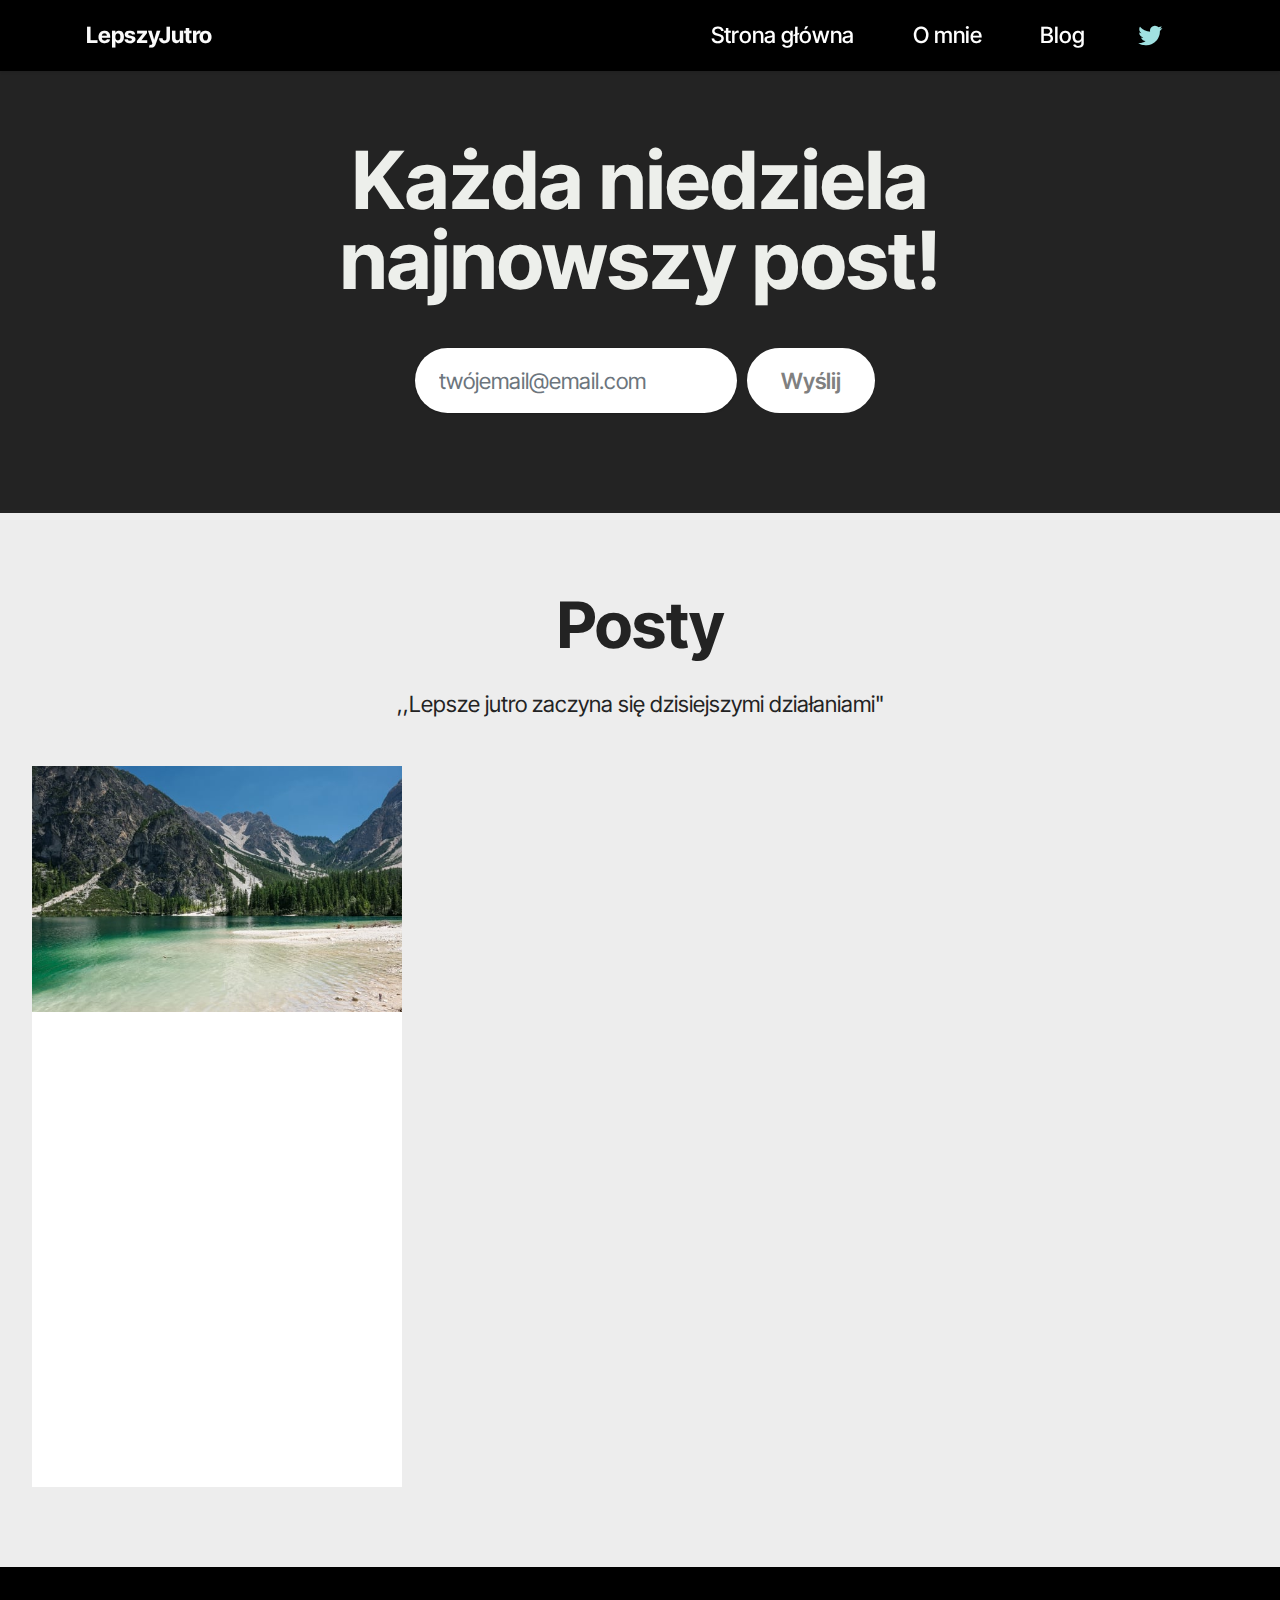
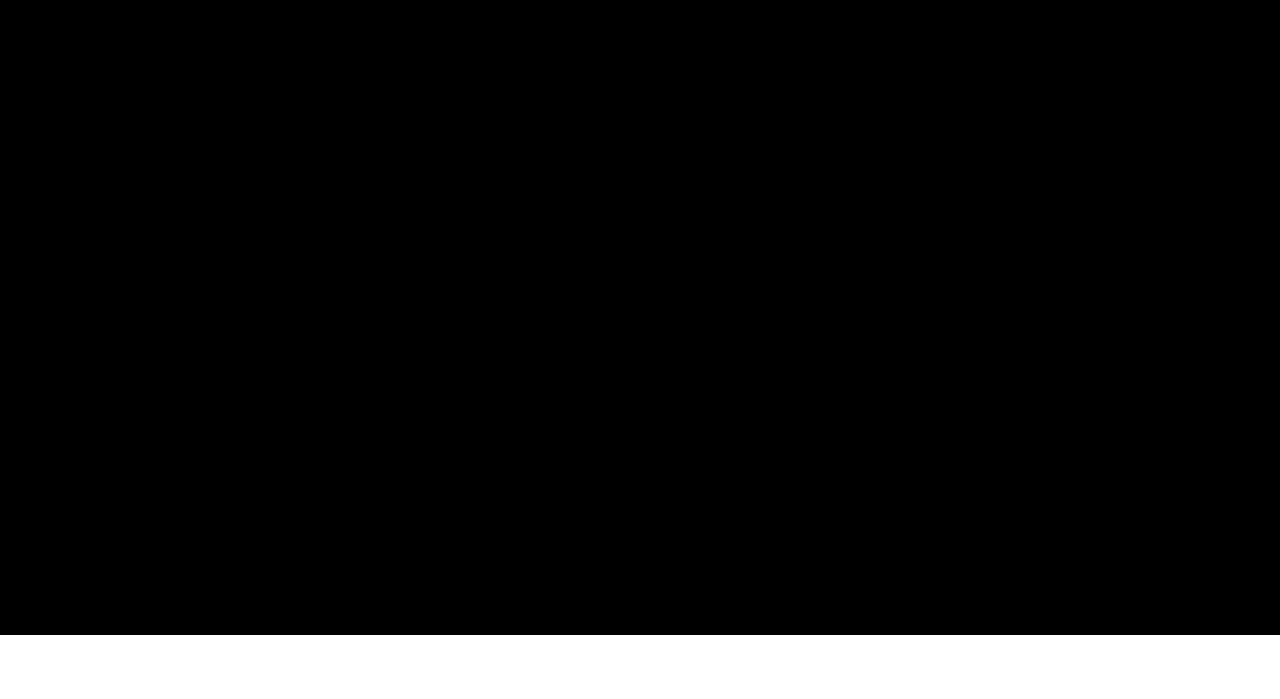
==== index.html @ 8c16502c "Add files via upload" ====
<!DOCTYPE html>
<html  >
<head>
  <!-- Site made with Mobirise Website Builder v5.9.6, https://mobirise.com -->
  <meta charset="UTF-8">
  <meta http-equiv="X-UA-Compatible" content="IE=edge">
  <meta name="generator" content="Mobirise v5.9.6, mobirise.com">
  <meta name="viewport" content="width=device-width, initial-scale=1, minimum-scale=1">
  <link rel="shortcut icon" href="assets/images/logo.png" type="image/x-icon">
  <meta name="description" content="">
  
  
  <title>lepszyjutro.com</title>
  <link rel="stylesheet" href="assets/web/assets/mobirise-icons2/mobirise2.css">
  <link rel="stylesheet" href="assets/bootstrap/css/bootstrap.min.css">
  <link rel="stylesheet" href="assets/bootstrap/css/bootstrap-grid.min.css">
  <link rel="stylesheet" href="assets/bootstrap/css/bootstrap-reboot.min.css">
  <link rel="stylesheet" href="assets/animatecss/animate.css">
  <link rel="stylesheet" href="assets/dropdown/css/style.css">
  <link rel="stylesheet" href="assets/socicon/css/styles.css">
  <link rel="stylesheet" href="assets/theme/css/style.css">
  <link rel="preload" href="https://fonts.googleapis.com/css?family=Inter+Tight:100,200,300,400,500,600,700,800,900,100i,200i,300i,400i,500i,600i,700i,800i,900i&display=swap" as="style" onload="this.onload=null;this.rel='stylesheet'">
  <noscript><link rel="stylesheet" href="https://fonts.googleapis.com/css?family=Inter+Tight:100,200,300,400,500,600,700,800,900,100i,200i,300i,400i,500i,600i,700i,800i,900i&display=swap"></noscript>
  <link rel="preload" as="style" href="assets/mobirise/css/mbr-additional.css"><link rel="stylesheet" href="assets/mobirise/css/mbr-additional.css" type="text/css">

  
  
  
</head>
<body>
  
  <section data-bs-version="5.1" class="menu menu3 cid-tROyVlUEqA" once="menu" id="menu3-1m">
    
    <nav class="navbar navbar-dropdown navbar-fixed-top navbar-expand-lg">
        <div class="container">
            <div class="navbar-brand">
                
                <span class="navbar-caption-wrap"><a class="navbar-caption text-white text-primary display-7">LepszyJutro</a></span>
            </div>
            <button class="navbar-toggler" type="button" data-toggle="collapse" data-bs-toggle="collapse" data-target="#navbarSupportedContent" data-bs-target="#navbarSupportedContent" aria-controls="navbarNavAltMarkup" aria-expanded="false" aria-label="Toggle navigation">
                <div class="hamburger">
                    <span></span>
                    <span></span>
                    <span></span>
                    <span></span>
                </div>
            </button>
            <div class="collapse navbar-collapse" id="navbarSupportedContent">
                <ul class="navbar-nav nav-dropdown nav-right" data-app-modern-menu="true"><li class="nav-item"><a class="nav-link link text-danger text-primary display-4" href="index.html#header02-1l">Strona główna</a></li><li class="nav-item"><a class="nav-link link text-danger text-primary display-4" href="index.html#header16-1u">O mnie</a></li><li class="nav-item"><a class="nav-link link text-danger text-primary display-4" href="index.html#features017-1n">Blog</a></li></ul>
                <div class="icons-menu">
                    <a class="iconfont-wrapper" href="https://twitter.com/lepszyjutro" target="_blank">
                        <span class="p-2 mbr-iconfont socicon-twitter socicon"></span>
                    </a>
                    
                    
                    
                </div>
                
            </div>
        </div>
    </nav>
</section>

<section data-bs-version="5.1" class="header2 cid-tROxpS0LmX" id="header02-1l">
  

  

  <div class="container">
    <div class="row content-wrapper justify-content-center">
      <div class="col-lg-8 mbr-form">
        <div class="">
          <h1 class="mbr-section-title mbr-fonts-style mb-5 display-1"><strong>Każda niedziela</strong><br><strong>najnowszy post!</strong></h1>
        </div>

        <div class="text-wrapper align-left" data-form-type="formoid">
          <form action="https://mobirise.eu/" method="POST" class="mbr-form form-with-styler" data-form-title="Form Name"><input type="hidden" name="email" data-form-email="true" value="YCvOFI+V7eqMP4ikzyATe56A5H0bnjK+h3xvcVtv1kb/xlIKZbwp4bBFX7TsMsRs+kSWwTglPzUlTulrFxYf6UtcwT5OivMhwz7N4WywQUrxQswo7ugqy5n0vY+n+PkR">
            <div class="row">
              <div hidden="hidden" data-form-alert="" class="alert alert-success col-12">Dziękuje za chęci do zmiany na lepsze :D</div>
              <div hidden="hidden" data-form-alert-danger="" class="alert alert-danger col-12">
                Oops...! some problem!
              </div>
            </div>
            <div class="dragArea row">
              <div data-for="email" class="col-lg-6 col-md-6 col-sm-12 form-group">
                <input type="email" name="email" placeholder="twójemail@email.com" data-form-field="email" class="form-control display-7" value="" id="email-header02-1l">
              </div>
              <div class="col-auto mbr-section-btn"><button type="submit" class="w-100 w-100 w-100 w-100 w-100 w-100 btn btn-danger display-7">Wyślij</button></div>
            </div>
          </form>
        </div>
      </div>
    </div>
  </div>
</section>

<section data-bs-version="5.1" class="features017 mbr-embla cid-tROBc0VRTQ" id="features017-1n">
	
	
	<div class="position-relative">
		<div class="container-fluid">
			<div class="row justify-content-center">
				<div class="col-12 content-head">
					<div class="mbr-section-head mb-5">
						<h4 class="mbr-section-title mbr-fonts-style align-center mb-0 display-2">
							<strong>Posty</strong></h4>
						<h5 class="mbr-section-subtitle mbr-fonts-style align-center mb-0 mt-4 display-7">,,Lepsze jutro zaczyna się dzisiejszymi działaniami"</h5>
					</div>
				</div>
			</div>
		</div>

		<div class="embla" data-skip-snaps="true" data-align="center" data-contain-scroll="trimSnaps" data-auto-play-interval="5" data-draggable="true">
			<div class="embla__viewport container-fluid">
				<div class="embla__container">
					
					
					
					<div class="embla__slide slider-image item active" style="margin-left: 1rem; margin-right: 1rem;">
						<div class="slide-content">
							<div class="item-img">
								<div class="item-wrapper">
									<img src="assets/images/mbr-600x400.jpg" alt="Mobirise Website Builder" title="" data-slide-to="0" data-bs-slide-to="0">
								</div>
							</div>
							<div class="item-content">
								<h5 class="item-title mbr-fonts-style display-5">
									<strong>Od czego zacząć?</strong></h5>
								
								<p class="mbr-text mbr-fonts-style mt-3 display-7">Najważniejszym żeby zacząć jest priorytet. A priorytetem jest mieć cel. Jeżeli nie masz w życiu celu to twoim celem jest to co robisz na co dzień i do czego zmierzasz...</p>
							</div>
							<div class="mbr-section-btn item-footer mt-2"><a href="page1.html" class="btn item-btn btn-primary display-7" target="_blank">Czytaj dalej</a></div>
						</div>
					</div>
					
					
					
				</div>
			</div>
			<button class="embla__button embla__button--prev">
				<span class="mobi-mbri mobi-mbri-arrow-prev mbr-iconfont" aria-hidden="true"></span>
				<span class="sr-only visually-hidden visually-hidden visually-hidden">Previous</span>
			</button>
			<button class="embla__button embla__button--next">
				<span class="mobi-mbri mobi-mbri-arrow-next mbr-iconfont" aria-hidden="true"></span>
				<span class="sr-only visually-hidden visually-hidden visually-hidden">Next</span>
			</button>
		</div>
	</div>
</section>

<section data-bs-version="5.1" class="header16 cid-tROLSfdsl4" id="header16-1u">
  

  
  

  <div class="text-center container">
    <div class="row justify-content-center mb-4">
      <div class="col-12 col-lg-6">
        <div class="image-wrap">
          <img src="assets/images/mbr-1695x1093.jpg" alt="Mobirise Website Builder">
        </div>
      </div>
    </div>
    <div class="row justify-content-center">
      <div class="col-md-12 content-head">
        
        <p><strong>Witaj, jestem Paweł. Miło cię tu widzieć :D Moim głównym zainteresowaniem jest samorozwój. Czytam książki, oglądam podcasty, piszę i sam uparcie wprowadzam pozyskaną wiedzę w praktykę. Chciałbym się tym z tobą podzielić. Co niedzielę publikuje nowy wpis z wiedzy, doświadczenia oraz swoich przemyśleń z całego tygodnia. Na X / twitterze publikuje codziennie.</strong></p><br><p></p>
        
      </div>
    </div>
  </div>
</section>

<section data-bs-version="5.1" class="footer4 cid-tRTBoliWP9" once="footers" id="footer04-23">

    

    

    <div class="container">
        <div class="media-container-row align-center mbr-white">
            <div class="col-12">
                <p class="mbr-text mb-0 mbr-fonts-style display-7">
                    © Copyright 2023 - All Rights Reserved
                </p>
            </div>
        </div>
    </div>
</section><section class="display-7" style="padding: 0;align-items: center;justify-content: center;flex-wrap: wrap;    align-content: center;display: flex;position: relative;height: 4rem;"><a href="https://mobiri.se/3092820" style="flex: 1 1;height: 4rem;position: absolute;width: 100%;z-index: 1;"><img alt="" style="height: 4rem;" src="[data-uri]"></a><p style="margin: 0;text-align: center;" class="display-7">&#8204;</p><a style="z-index:1" href="https://mobirise.com/html-editor.html">HTML Editor</a></section><script src="assets/bootstrap/js/bootstrap.bundle.min.js"></script>  <script src="assets/smoothscroll/smooth-scroll.js"></script>  <script src="assets/ytplayer/index.js"></script>  <script src="assets/dropdown/js/navbar-dropdown.js"></script>  <script src="assets/embla/embla.min.js"></script>  <script src="assets/embla/script.js"></script>  <script src="assets/theme/js/script.js"></script>  <script src="assets/formoid/formoid.min.js"></script>  
  
  
 <div id="scrollToTop" class="scrollToTop mbr-arrow-up"><a style="text-align: center;"><i class="mbr-arrow-up-icon mbr-arrow-up-icon-cm cm-icon cm-icon-smallarrow-up"></i></a></div>
    <input name="animation" type="hidden">
  </body>
</html>
---- assets/web/assets/mobirise-icons2/mobirise2.css ----
@font-face {
  font-family: 'Moririse2';
  font-display: swap;
  src:  url('mobirise2.eot?f2bix4');
  src:  url('mobirise2.eot?f2bix4#iefix') format('embedded-opentype'),
    url('mobirise2.ttf?f2bix4') format('truetype'),
    url('mobirise2.woff?f2bix4') format('woff'),
    url('mobirise2.svg?f2bix4#mobirise2') format('svg');
  font-weight: normal;
  font-style: normal;
}

[class^="mobi-"], [class*=" mobi-"] {
  /* use !important to prevent issues with browser extensions that change fonts */
  font-family: 'Moririse2' !important;
  speak: none;
  font-style: normal;
  font-weight: normal;
  font-variant: normal;
  text-transform: none;
  line-height: 1;

  /* Better Font Rendering =========== */
  -webkit-font-smoothing: antialiased;
  -moz-osx-font-smoothing: grayscale;
}

.mobi-mbri-add-submenu:before {
  content: "\e900";
}
.mobi-mbri-alert:before {
  content: "\e901";
}
.mobi-mbri-align-center:before {
  content: "\e902";
}
.mobi-mbri-align-justify:before {
  content: "\e903";
}
.mobi-mbri-align-left:before {
  content: "\e904";
}
.mobi-mbri-align-right:before {
  content: "\e905";
}
.mobi-mbri-android:before {
  content: "\e906";
}
.mobi-mbri-apple:before {
  content: "\e907";
}
.mobi-mbri-arrow-down:before {
  content: "\e908";
}
.mobi-mbri-arrow-next:before {
  content: "\e909";
}
.mobi-mbri-arrow-prev:before {
  content: "\e90a";
}
.mobi-mbri-arrow-up:before {
  content: "\e90b";
}
.mobi-mbri-bold:before {
  content: "\e90c";
}
.mobi-mbri-bookmark:before {
  content: "\e90d";
}
.mobi-mbri-bootstrap:before {
  content: "\e90e";
}
.mobi-mbri-briefcase:before {
  content: "\e90f";
}
.mobi-mbri-browse:before {
  content: "\e910";
}
.mobi-mbri-bulleted-list:before {
  content: "\e911";
}
.mobi-mbri-calendar:before {
  content: "\e912";
}
.mobi-mbri-camera:before {
  content: "\e913";
}
.mobi-mbri-cart-add:before {
  content: "\e914";
}
.mobi-mbri-cart-full:before {
  content: "\e915";
}
.mobi-mbri-cash:before {
  content: "\e916";
}
.mobi-mbri-change-style:before {
  content: "\e917";
}
.mobi-mbri-chat:before {
  content: "\e918";
}
.mobi-mbri-clock:before {
  content: "\e919";
}
.mobi-mbri-close:before {
  content: "\e91a";
}
.mobi-mbri-cloud:before {
  content: "\e91b";
}
.mobi-mbri-code:before {
  content: "\e91c";
}
.mobi-mbri-contact-form:before {
  content: "\e91d";
}
.mobi-mbri-credit-card:before {
  content: "\e91e";
}
.mobi-mbri-cursor-click:before {
  content: "\e91f";
}
.mobi-mbri-cust-feedback:before {
  content: "\e920";
}
.mobi-mbri-database:before {
  content: "\e921";
}
.mobi-mbri-delivery:before {
  content: "\e922";
}
.mobi-mbri-desktop:before {
  content: "\e923";
}
.mobi-mbri-devices:before {
  content: "\e924";
}
.mobi-mbri-down:before {
  content: "\e925";
}
.mobi-mbri-download-2:before {
  content: "\e926";
}
.mobi-mbri-download:before {
  content: "\e927";
}
.mobi-mbri-drag-n-drop-2:before {
  content: "\e928";
}
.mobi-mbri-drag-n-drop:before {
  content: "\e929";
}
.mobi-mbri-edit-2:before {
  content: "\e92a";
}
.mobi-mbri-edit:before {
  content: "\e92b";
}
.mobi-mbri-error:before {
  content: "\e92c";
}
.mobi-mbri-extension:before {
  content: "\e92d";
}
.mobi-mbri-features:before {
  content: "\e92e";
}
.mobi-mbri-file:before {
  content: "\e92f";
}
.mobi-mbri-flag:before {
  content: "\e930";
}
.mobi-mbri-folder:before {
  content: "\e931";
}
.mobi-mbri-gift:before {
  content: "\e932";
}
.mobi-mbri-github:before {
  content: "\e933";
}
.mobi-mbri-globe-2:before {
  content: "\e934";
}
.mobi-mbri-globe:before {
  content: "\e935";
}
.mobi-mbri-growing-chart:before {
  content: "\e936";
}
.mobi-mbri-hearth:before {
  content: "\e937";
}
.mobi-mbri-help:before {
  content: "\e938";
}
.mobi-mbri-home:before {
  content: "\e939";
}
.mobi-mbri-hot-cup:before {
  content: "\e93a";
}
.mobi-mbri-idea:before {
  content: "\e93b";
}
.mobi-mbri-image-gallery:before {
  content: "\e93c";
}
.mobi-mbri-image-slider:before {
  content: "\e93d";
}
.mobi-mbri-info:before {
  content: "\e93e";
}
.mobi-mbri-italic:before {
  content: "\e93f";
}
.mobi-mbri-key:before {
  content: "\e940";
}
.mobi-mbri-laptop:before {
  content: "\e941";
}
.mobi-mbri-layers:before {
  content: "\e942";
}
.mobi-mbri-left-right:before {
  content: "\e943";
}
.mobi-mbri-left:before {
  content: "\e944";
}
.mobi-mbri-letter:before {
  content: "\e945";
}
.mobi-mbri-like:before {
  content: "\e946";
}
.mobi-mbri-link:before {
  content: "\e947";
}
.mobi-mbri-lock:before {
  content: "\e948";
}
.mobi-mbri-login:before {
  content: "\e949";
}
.mobi-mbri-logout:before {
  content: "\e94a";
}
.mobi-mbri-magic-stick:before {
  content: "\e94b";
}
.mobi-mbri-map-pin:before {
  content: "\e94c";
}
.mobi-mbri-menu:before {
  content: "\e94d";
}
.mobi-mbri-mobile-2:before {
  content: "\e94e";
}
.mobi-mbri-mobile-horizontal:before {
  content: "\e94f";
}
.mobi-mbri-mobile:before {
  content: "\e950";
}
.mobi-mbri-mobirise:before {
  content: "\e951";
}
.mobi-mbri-more-horizontal:before {
  content: "\e952";
}
.mobi-mbri-more-vertical:before {
  content: "\e953";
}
.mobi-mbri-music:before {
  content: "\e954";
}
.mobi-mbri-new-file:before {
  content: "\e955";
}
.mobi-mbri-numbered-list:before {
  content: "\e956";
}
.mobi-mbri-opened-folder:before {
  content: "\e957";
}
.mobi-mbri-pages:before {
  content: "\e958";
}
.mobi-mbri-paper-plane:before {
  content: "\e959";
}
.mobi-mbri-paperclip:before {
  content: "\e95a";
}
.mobi-mbri-phone:before {
  content: "\e95b";
}
.mobi-mbri-photo:before {
  content: "\e95c";
}
.mobi-mbri-photos:before {
  content: "\e95d";
}
.mobi-mbri-pin:before {
  content: "\e95e";
}
.mobi-mbri-play:before {
  content: "\e95f";
}
.mobi-mbri-plus:before {
  content: "\e960";
}
.mobi-mbri-preview:before {
  content: "\e961";
}
.mobi-mbri-print:before {
  content: "\e962";
}
.mobi-mbri-protect:before {
  content: "\e963";
}
.mobi-mbri-question:before {
  content: "\e964";
}
.mobi-mbri-quote-left:before {
  content: "\e965";
}
.mobi-mbri-quote-right:before {
  content: "\e966";
}
.mobi-mbri-redo:before {
  content: "\e967";
}
.mobi-mbri-refresh:before {
  content: "\e968";
}
.mobi-mbri-responsive-2:before {
  content: "\e969";
}
.mobi-mbri-responsive:before {
  content: "\e96a";
}
.mobi-mbri-right:before {
  content: "\e96b";
}
.mobi-mbri-rocket:before {
  content: "\e96c";
}
.mobi-mbri-sad-face:before {
  content: "\e96d";
}
.mobi-mbri-sale:before {
  content: "\e96e";
}
.mobi-mbri-save:before {
  content: "\e96f";
}
.mobi-mbri-search:before {
  content: "\e970";
}
.mobi-mbri-setting-2:before {
  content: "\e971";
}
.mobi-mbri-setting-3:before {
  content: "\e972";
}
.mobi-mbri-setting:before {
  content: "\e973";
}
.mobi-mbri-share:before {
  content: "\e974";
}
.mobi-mbri-shopping-bag:before {
  content: "\e975";
}
.mobi-mbri-shopping-basket:before {
  content: "\e976";
}
.mobi-mbri-shopping-cart:before {
  content: "\e977";
}
.mobi-mbri-sites:before {
  content: "\e978";
}
.mobi-mbri-smile-face:before {
  content: "\e979";
}
.mobi-mbri-speed:before {
  content: "\e97a";
}
.mobi-mbri-star:before {
  content: "\e97b";
}
.mobi-mbri-success:before {
  content: "\e97c";
}
.mobi-mbri-sun:before {
  content: "\e97d";
}
.mobi-mbri-sun2:before {
  content: "\e97e";
}
.mobi-mbri-tablet-vertical:before {
  content: "\e97f";
}
.mobi-mbri-tablet:before {
  content: "\e980";
}
.mobi-mbri-target:before {
  content: "\e981";
}
.mobi-mbri-timer:before {
  content: "\e982";
}
.mobi-mbri-to-ftp:before {
  content: "\e983";
}
.mobi-mbri-to-local-drive:before {
  content: "\e984";
}
.mobi-mbri-touch-swipe:before {
  content: "\e985";
}
.mobi-mbri-touch:before {
  content: "\e986";
}
.mobi-mbri-trash:before {
  content: "\e987";
}
.mobi-mbri-underline:before {
  content: "\e988";
}
.mobi-mbri-undo:before {
  content: "\e989";
}
.mobi-mbri-unlink:before {
  content: "\e98a";
}
.mobi-mbri-unlock:before {
  content: "\e98b";
}
.mobi-mbri-up-down:before {
  content: "\e98c";
}
.mobi-mbri-up:before {
  content: "\e98d";
}
.mobi-mbri-update:before {
  content: "\e98e";
}
.mobi-mbri-upload-2:before {
  content: "\e98f";
}
.mobi-mbri-upload:before {
  content: "\e990";
}
.mobi-mbri-user-2:before {
  content: "\e991";
}
.mobi-mbri-user:before {
  content: "\e992";
}
.mobi-mbri-users:before {
  content: "\e993";
}
.mobi-mbri-video-play:before {
  content: "\e994";
}
.mobi-mbri-video:before {
  content: "\e995";
}
.mobi-mbri-watch:before {
  content: "\e996";
}
.mobi-mbri-website-theme-2:before {
  content: "\e997";
}
.mobi-mbri-website-theme:before {
  content: "\e998";
}
.mobi-mbri-wifi:before {
  content: "\e999";
}
.mobi-mbri-windows:before {
  content: "\e99a";
}
.mobi-mbri-zoom-in:before {
  content: "\e99b";
}
.mobi-mbri-zoom-out:before {
  content: "\e99c";
}
---- assets/dropdown/css/style.css ----
.navbar-dropdown {
  left: 0;
  padding: 0;
  position: absolute;
  right: 0;
  top: 0;
  transition: all 0.45s ease;
  z-index: 1030;
  background: #282828; }
  .navbar-dropdown .navbar-logo {
    margin-right: 0.8rem;
    transition: margin 0.3s ease-in-out;
    vertical-align: middle; }
    .navbar-dropdown .navbar-logo img {
      height: 3.125rem;
      transition: all 0.3s ease-in-out; }
    .navbar-dropdown .navbar-logo.mbr-iconfont {
      font-size: 3.125rem;
      line-height: 3.125rem; }
  .navbar-dropdown .navbar-caption {
    font-weight: 700;
    white-space: normal;
    vertical-align: -4px;
    line-height: 3.125rem !important; }
    .navbar-dropdown .navbar-caption, .navbar-dropdown .navbar-caption:hover {
      color: inherit;
      text-decoration: none; }
  .navbar-dropdown .mbr-iconfont + .navbar-caption {
    vertical-align: -1px; }
  .navbar-dropdown.navbar-fixed-top {
    position: fixed; }
  .navbar-dropdown .navbar-brand span {
    vertical-align: -4px; }
  .navbar-dropdown.bg-color.transparent {
    background: none; }
  .navbar-dropdown.navbar-short .navbar-brand {
    padding: 0.625rem 0; }
    .navbar-dropdown.navbar-short .navbar-brand span {
      vertical-align: -1px; }
  .navbar-dropdown.navbar-short .navbar-caption {
    line-height: 2.375rem !important;
    vertical-align: -2px; }
  .navbar-dropdown.navbar-short .navbar-logo {
    margin-right: 0.5rem; }
    .navbar-dropdown.navbar-short .navbar-logo img {
      height: 2.375rem; }
    .navbar-dropdown.navbar-short .navbar-logo.mbr-iconfont {
      font-size: 2.375rem;
      line-height: 2.375rem; }
  .navbar-dropdown.navbar-short .mbr-table-cell {
    height: 3.625rem; }
  .navbar-dropdown .navbar-close {
    left: 0.6875rem;
    position: fixed;
    top: 0.75rem;
    z-index: 1000; }
  .navbar-dropdown .hamburger-icon {
    content: "";
    display: inline-block;
    vertical-align: middle;
    width: 16px;
    -webkit-box-shadow: 0 -6px 0 1px #282828,0 0 0 1px #282828,0 6px 0 1px #282828;
    -moz-box-shadow: 0 -6px 0 1px #282828,0 0 0 1px #282828,0 6px 0 1px #282828;
    box-shadow: 0 -6px 0 1px #282828,0 0 0 1px #282828,0 6px 0 1px #282828; }

.dropdown-menu .dropdown-toggle[data-toggle="dropdown-submenu"]::after {
  border-bottom: 0.35em solid transparent;
  border-left: 0.35em solid;
  border-right: 0;
  border-top: 0.35em solid transparent;
  margin-left: 0.3rem; }

.dropdown-menu .dropdown-item:focus {
  outline: 0; }

.nav-dropdown {
  font-size: 0.75rem;
  font-weight: 500;
  height: auto !important; }
  .nav-dropdown .nav-btn {
    padding-left: 1rem; }
  .nav-dropdown .link {
    margin: .667em 1.667em;
    font-weight: 500;
    padding: 0;
    transition: color .2s ease-in-out; }
    .nav-dropdown .link.dropdown-toggle {
      margin-right: 2.583em; }
      .nav-dropdown .link.dropdown-toggle::after {
        margin-left: .25rem;
        border-top: 0.35em solid;
        border-right: 0.35em solid transparent;
        border-left: 0.35em solid transparent;
        border-bottom: 0; }
      .nav-dropdown .link.dropdown-toggle[aria-expanded="true"] {
        margin: 0;
        padding: 0.667em 3.263em  0.667em 1.667em; }
  .nav-dropdown .link::after,
  .nav-dropdown .dropdown-item::after {
    color: inherit; }
  .nav-dropdown .btn {
    font-size: 0.75rem;
    font-weight: 700;
    letter-spacing: 0;
    margin-bottom: 0;
    padding-left: 1.25rem;
    padding-right: 1.25rem; }
  .nav-dropdown .dropdown-menu {
    border-radius: 0;
    border: 0;
    left: 0;
    margin: 0;
    padding-bottom: 1.25rem;
    padding-top: 1.25rem;
    position: relative; }
  .nav-dropdown .dropdown-submenu {
    margin-left: 0.125rem;
    top: 0; }
  .nav-dropdown .dropdown-item {
    font-weight: 500;
    line-height: 2;
    padding: 0.3846em 4.615em 0.3846em 1.5385em;
    position: relative;
    transition: color .2s ease-in-out, background-color .2s ease-in-out; }
    .nav-dropdown .dropdown-item::after {
      margin-top: -0.3077em;
      position: absolute;
      right: 1.1538em;
      top: 50%; }
    .nav-dropdown .dropdown-item:focus, .nav-dropdown .dropdown-item:hover {
      background: none; }

@media (max-width: 767px) {
  .nav-dropdown.navbar-toggleable-sm {
    bottom: 0;
    display: none;
    left: 0;
    overflow-x: hidden;
    position: fixed;
    top: 0;
    transform: translateX(-100%);
    -ms-transform: translateX(-100%);
    -webkit-transform: translateX(-100%);
    width: 18.75rem;
    z-index: 999; } }
.nav-dropdown.navbar-toggleable-xl {
  bottom: 0;
  display: none;
  left: 0;
  overflow-x: hidden;
  position: fixed;
  top: 0;
  transform: translateX(-100%);
  -ms-transform: translateX(-100%);
  -webkit-transform: translateX(-100%);
  width: 18.75rem;
  z-index: 999; }

.nav-dropdown-sm {
  display: block !important;
  overflow-x: hidden;
  overflow: auto;
  padding-top: 3.875rem; }
  .nav-dropdown-sm::after {
    content: "";
    display: block;
    height: 3rem;
    width: 100%; }
  .nav-dropdown-sm.collapse.in ~ .navbar-close {
    display: block !important; }
  .nav-dropdown-sm.collapsing, .nav-dropdown-sm.collapse.in {
    transform: translateX(0);
    -ms-transform: translateX(0);
    -webkit-transform: translateX(0);
    transition: all 0.25s ease-out;
    -webkit-transition: all 0.25s ease-out;
    background: #282828; }
  .nav-dropdown-sm.collapsing[aria-expanded="false"] {
    transform: translateX(-100%);
    -ms-transform: translateX(-100%);
    -webkit-transform: translateX(-100%); }
  .nav-dropdown-sm .nav-item {
    display: block;
    margin-left: 0 !important;
    padding-left: 0; }
  .nav-dropdown-sm .link,
  .nav-dropdown-sm .dropdown-item {
    border-top: 1px dotted rgba(255, 255, 255, 0.1);
    font-size: 0.8125rem;
    line-height: 1.6;
    margin: 0 !important;
    padding: 0.875rem 2.4rem 0.875rem 1.5625rem !important;
    position: relative;
    white-space: normal; }
    .nav-dropdown-sm .link:focus, .nav-dropdown-sm .link:hover,
    .nav-dropdown-sm .dropdown-item:focus,
    .nav-dropdown-sm .dropdown-item:hover {
      background: rgba(0, 0, 0, 0.2) !important;
      color: #c0a375; }
  .nav-dropdown-sm .nav-btn {
    position: relative;
    padding: 1.5625rem 1.5625rem 0 1.5625rem; }
    .nav-dropdown-sm .nav-btn::before {
      border-top: 1px dotted rgba(255, 255, 255, 0.1);
      content: "";
      left: 0;
      position: absolute;
      top: 0;
      width: 100%; }
    .nav-dropdown-sm .nav-btn + .nav-btn {
      padding-top: 0.625rem; }
      .nav-dropdown-sm .nav-btn + .nav-btn::before {
        display: none; }
  .nav-dropdown-sm .btn {
    padding: 0.625rem 0; }
  .nav-dropdown-sm .dropdown-toggle[data-toggle="dropdown-submenu"]::after {
    margin-left: .25rem;
    border-top: 0.35em solid;
    border-right: 0.35em solid transparent;
    border-left: 0.35em solid transparent;
    border-bottom: 0; }
  .nav-dropdown-sm .dropdown-toggle[data-toggle="dropdown-submenu"][aria-expanded="true"]::after {
    border-top: 0;
    border-right: 0.35em solid transparent;
    border-left: 0.35em solid transparent;
    border-bottom: 0.35em solid; }
  .nav-dropdown-sm .dropdown-menu {
    margin: 0;
    padding: 0;
    position: relative;
    top: 0;
    left: 0;
    width: 100%;
    border: 0;
    float: none;
    border-radius: 0;
    background: none; }
  .nav-dropdown-sm .dropdown-submenu {
    left: 100%;
    margin-left: 0.125rem;
    margin-top: -1.25rem;
    top: 0; }

.navbar-toggleable-sm .nav-dropdown .dropdown-menu {
  position: absolute; }

.navbar-toggleable-sm .nav-dropdown .dropdown-submenu {
  left: 100%;
  margin-left: 0.125rem;
  margin-top: -1.25rem;
  top: 0; }

.navbar-toggleable-sm.opened .nav-dropdown .dropdown-menu {
  position: relative; }

.navbar-toggleable-sm.opened .nav-dropdown .dropdown-submenu {
  left: 0;
  margin-left: 00rem;
  margin-top: 0rem;
  top: 0; }

.is-builder .nav-dropdown.collapsing {
  transition: none !important; }
---- assets/socicon/css/styles.css ----
@charset "UTF-8";

@font-face {
  font-family: 'Socicon';
  src:  url('../fonts/socicon.eot');
  src:  url('../fonts/socicon.eot?#iefix') format('embedded-opentype'),
    url('../fonts/socicon.woff2') format('woff2'),
    url('../fonts/socicon.ttf') format('truetype'),
    url('../fonts/socicon.woff') format('woff'),
    url('../fonts/socicon.svg#socicon') format('svg');
  font-weight: normal;
  font-style: normal;
  font-display: swap;
}

[data-icon]:before {
  font-family: "socicon" !important;
  content: attr(data-icon);
  font-style: normal !important;
  font-weight: normal !important;
  font-variant: normal !important;
  text-transform: none !important;
  speak: none;
  line-height: 1;
  -webkit-font-smoothing: antialiased;
  -moz-osx-font-smoothing: grayscale;
}

[class^="socicon-"], [class*=" socicon-"] {
  /* use !important to prevent issues with browser extensions that change fonts */
  font-family: 'Socicon' !important;
  speak: none;
  font-style: normal;
  font-weight: normal;
  font-variant: normal;
  text-transform: none;
  line-height: 1;

  /* Better Font Rendering =========== */
  -webkit-font-smoothing: antialiased;
  -moz-osx-font-smoothing: grayscale;
}

.socicon-eitaa:before {
  content: "\e97c";
}
.socicon-soroush:before {
  content: "\e97d";
}
.socicon-bale:before {
  content: "\e97e";
}
.socicon-zazzle:before {
  content: "\e97b";
}
.socicon-society6:before {
  content: "\e97a";
}
.socicon-redbubble:before {
  content: "\e979";
}
.socicon-avvo:before {
  content: "\e978";
}
.socicon-stitcher:before {
  content: "\e977";
}
.socicon-googlehangouts:before {
  content: "\e974";
}
.socicon-dlive:before {
  content: "\e975";
}
.socicon-vsco:before {
  content: "\e976";
}
.socicon-flipboard:before {
  content: "\e973";
}
.socicon-ubuntu:before {
  content: "\e958";
}
.socicon-artstation:before {
  content: "\e959";
}
.socicon-invision:before {
  content: "\e95a";
}
.socicon-torial:before {
  content: "\e95b";
}
.socicon-collectorz:before {
  content: "\e95c";
}
.socicon-seenthis:before {
  content: "\e95d";
}
.socicon-googleplaymusic:before {
  content: "\e95e";
}
.socicon-debian:before {
  content: "\e95f";
}
.socicon-filmfreeway:before {
  content: "\e960";
}
.socicon-gnome:before {
  content: "\e961";
}
.socicon-itchio:before {
  content: "\e962";
}
.socicon-jamendo:before {
  content: "\e963";
}
.socicon-mix:before {
  content: "\e964";
}
.socicon-sharepoint:before {
  content: "\e965";
}
.socicon-tinder:before {
  content: "\e966";
}
.socicon-windguru:before {
  content: "\e967";
}
.socicon-cdbaby:before {
  content: "\e968";
}
.socicon-elementaryos:before {
  content: "\e969";
}
.socicon-stage32:before {
  content: "\e96a";
}
.socicon-tiktok:before {
  content: "\e96b";
}
.socicon-gitter:before {
  content: "\e96c";
}
.socicon-letterboxd:before {
  content: "\e96d";
}
.socicon-threema:before {
  content: "\e96e";
}
.socicon-splice:before {
  content: "\e96f";
}
.socicon-metapop:before {
  content: "\e970";
}
.socicon-naver:before {
  content: "\e971";
}
.socicon-remote:before {
  content: "\e972";
}
.socicon-internet:before {
  content: "\e957";
}
.socicon-moddb:before {
  content: "\e94b";
}
.socicon-indiedb:before {
  content: "\e94c";
}
.socicon-traxsource:before {
  content: "\e94d";
}
.socicon-gamefor:before {
  content: "\e94e";
}
.socicon-pixiv:before {
  content: "\e94f";
}
.socicon-myanimelist:before {
  content: "\e950";
}
.socicon-blackberry:before {
  content: "\e951";
}
.socicon-wickr:before {
  content: "\e952";
}
.socicon-spip:before {
  content: "\e953";
}
.socicon-napster:before {
  content: "\e954";
}
.socicon-beatport:before {
  content: "\e955";
}
.socicon-hackerone:before {
  content: "\e956";
}
.socicon-hackernews:before {
  content: "\e946";
}
.socicon-smashwords:before {
  content: "\e947";
}
.socicon-kobo:before {
  content: "\e948";
}
.socicon-bookbub:before {
  content: "\e949";
}
.socicon-mailru:before {
  content: "\e94a";
}
.socicon-gitlab:before {
  content: "\e945";
}
.socicon-instructables:before {
  content: "\e944";
}
.socicon-portfolio:before {
  content: "\e943";
}
.socicon-codered:before {
  content: "\e940";
}
.socicon-origin:before {
  content: "\e941";
}
.socicon-nextdoor:before {
  content: "\e942";
}
.socicon-udemy:before {
  content: "\e93f";
}
.socicon-livemaster:before {
  content: "\e93e";
}
.socicon-crunchbase:before {
  content: "\e93b";
}
.socicon-homefy:before {
  content: "\e93c";
}
.socicon-calendly:before {
  content: "\e93d";
}
.socicon-realtor:before {
  content: "\e90f";
}
.socicon-tidal:before {
  content: "\e910";
}
.socicon-qobuz:before {
  content: "\e911";
}
.socicon-natgeo:before {
  content: "\e912";
}
.socicon-mastodon:before {
  content: "\e913";
}
.socicon-unsplash:before {
  content: "\e914";
}
.socicon-homeadvisor:before {
  content: "\e915";
}
.socicon-angieslist:before {
  content: "\e916";
}
.socicon-codepen:before {
  content: "\e917";
}
.socicon-slack:before {
  content: "\e918";
}
.socicon-openaigym:before {
  content: "\e919";
}
.socicon-logmein:before {
  content: "\e91a";
}
.socicon-fiverr:before {
  content: "\e91b";
}
.socicon-gotomeeting:before {
  content: "\e91c";
}
.socicon-aliexpress:before {
  content: "\e91d";
}
.socicon-guru:before {
  content: "\e91e";
}
.socicon-appstore:before {
  content: "\e91f";
}
.socicon-homes:before {
  content: "\e920";
}
.socicon-zoom:before {
  content: "\e921";
}
.socicon-alibaba:before {
  content: "\e922";
}
.socicon-craigslist:before {
  content: "\e923";
}
.socicon-wix:before {
  content: "\e924";
}
.socicon-redfin:before {
  content: "\e925";
}
.socicon-googlecalendar:before {
  content: "\e926";
}
.socicon-shopify:before {
  content: "\e927";
}
.socicon-freelancer:before {
  content: "\e928";
}
.socicon-seedrs:before {
  content: "\e929";
}
.socicon-bing:before {
  content: "\e92a";
}
.socicon-doodle:before {
  content: "\e92b";
}
.socicon-bonanza:before {
  content: "\e92c";
}
.socicon-squarespace:before {
  content: "\e92d";
}
.socicon-toptal:before {
  content: "\e92e";
}
.socicon-gust:before {
  content: "\e92f";
}
.socicon-ask:before {
  content: "\e930";
}
.socicon-trulia:before {
  content: "\e931";
}
.socicon-loomly:before {
  content: "\e932";
}
.socicon-ghost:before {
  content: "\e933";
}
.socicon-upwork:before {
  content: "\e934";
}
.socicon-fundable:before {
  content: "\e935";
}
.socicon-booking:before {
  content: "\e936";
}
.socicon-googlemaps:before {
  content: "\e937";
}
.socicon-zillow:before {
  content: "\e938";
}
.socicon-niconico:before {
  content: "\e939";
}
.socicon-toneden:before {
  content: "\e93a";
}
.socicon-augment:before {
  content: "\e908";
}
.socicon-bitbucket:before {
  content: "\e909";
}
.socicon-fyuse:before {
  content: "\e90a";
}
.socicon-yt-gaming:before {
  content: "\e90b";
}
.socicon-sketchfab:before {
  content: "\e90c";
}
.socicon-mobcrush:before {
  content: "\e90d";
}
.socicon-microsoft:before {
  content: "\e90e";
}
.socicon-pandora:before {
  content: "\e907";
}
.socicon-messenger:before {
  content: "\e906";
}
.socicon-gamewisp:before {
  content: "\e905";
}
.socicon-bloglovin:before {
  content: "\e904";
}
.socicon-tunein:before {
  content: "\e903";
}
.socicon-gamejolt:before {
  content: "\e901";
}
.socicon-trello:before {
  content: "\e902";
}
.socicon-spreadshirt:before {
  content: "\e900";
}
.socicon-500px:before {
  content: "\e000";
}
.socicon-8tracks:before {
  content: "\e001";
}
.socicon-airbnb:before {
  content: "\e002";
}
.socicon-alliance:before {
  content: "\e003";
}
.socicon-amazon:before {
  content: "\e004";
}
.socicon-amplement:before {
  content: "\e005";
}
.socicon-android:before {
  content: "\e006";
}
.socicon-angellist:before {
  content: "\e007";
}
.socicon-apple:before {
  content: "\e008";
}
.socicon-appnet:before {
  content: "\e009";
}
.socicon-baidu:before {
  content: "\e00a";
}
.socicon-bandcamp:before {
  content: "\e00b";
}
.socicon-battlenet:before {
  content: "\e00c";
}
.socicon-mixer:before {
  content: "\e00d";
}
.socicon-bebee:before {
  content: "\e00e";
}
.socicon-bebo:before {
  content: "\e00f";
}
.socicon-behance:before {
  content: "\e010";
}
.socicon-blizzard:before {
  content: "\e011";
}
.socicon-blogger:before {
  content: "\e012";
}
.socicon-buffer:before {
  content: "\e013";
}
.socicon-chrome:before {
  content: "\e014";
}
.socicon-coderwall:before {
  content: "\e015";
}
.socicon-curse:before {
  content: "\e016";
}
.socicon-dailymotion:before {
  content: "\e017";
}
.socicon-deezer:before {
  content: "\e018";
}
.socicon-delicious:before {
  content: "\e019";
}
.socicon-deviantart:before {
  content: "\e01a";
}
.socicon-diablo:before {
  content: "\e01b";
}
.socicon-digg:before {
  content: "\e01c";
}
.socicon-discord:before {
  content: "\e01d";
}
.socicon-disqus:before {
  content: "\e01e";
}
.socicon-douban:before {
  content: "\e01f";
}
.socicon-draugiem:before {
  content: "\e020";
}
.socicon-dribbble:before {
  content: "\e021";
}
.socicon-drupal:before {
  content: "\e022";
}
.socicon-ebay:before {
  content: "\e023";
}
.socicon-ello:before {
  content: "\e024";
}
.socicon-endomodo:before {
  content: "\e025";
}
.socicon-envato:before {
  content: "\e026";
}
.socicon-etsy:before {
  content: "\e027";
}
.socicon-facebook:before {
  content: "\e028";
}
.socicon-feedburner:before {
  content: "\e029";
}
.socicon-filmweb:before {
  content: "\e02a";
}
.socicon-firefox:before {
  content: "\e02b";
}
.socicon-flattr:before {
  content: "\e02c";
}
.socicon-flickr:before {
  content: "\e02d";
}
.socicon-formulr:before {
  content: "\e02e";
}
.socicon-forrst:before {
  content: "\e02f";
}
.socicon-foursquare:before {
  content: "\e030";
}
.socicon-friendfeed:before {
  content: "\e031";
}
.socicon-github:before {
  content: "\e032";
}
.socicon-goodreads:before {
  content: "\e033";
}
.socicon-google:before {
  content: "\e034";
}
.socicon-googlescholar:before {
  content: "\e035";
}
.socicon-googlegroups:before {
  content: "\e036";
}
.socicon-googlephotos:before {
  content: "\e037";
}
.socicon-googleplus:before {
  content: "\e038";
}
.socicon-grooveshark:before {
  content: "\e039";
}
.socicon-hackerrank:before {
  content: "\e03a";
}
.socicon-hearthstone:before {
  content: "\e03b";
}
.socicon-hellocoton:before {
  content: "\e03c";
}
.socicon-heroes:before {
  content: "\e03d";
}
.socicon-smashcast:before {
  content: "\e03e";
}
.socicon-horde:before {
  content: "\e03f";
}
.socicon-houzz:before {
  content: "\e040";
}
.socicon-icq:before {
  content: "\e041";
}
.socicon-identica:before {
  content: "\e042";
}
.socicon-imdb:before {
  content: "\e043";
}
.socicon-instagram:before {
  content: "\e044";
}
.socicon-issuu:before {
  content: "\e045";
}
.socicon-istock:before {
  content: "\e046";
}
.socicon-itunes:before {
  content: "\e047";
}
.socicon-keybase:before {
  content: "\e048";
}
.socicon-lanyrd:before {
  content: "\e049";
}
.socicon-lastfm:before {
  content: "\e04a";
}
.socicon-line:before {
  content: "\e04b";
}
.socicon-linkedin:before {
  content: "\e04c";
}
.socicon-livejournal:before {
  content: "\e04d";
}
.socicon-lyft:before {
  content: "\e04e";
}
.socicon-macos:before {
  content: "\e04f";
}
.socicon-mail:before {
  content: "\e050";
}
.socicon-medium:before {
  content: "\e051";
}
.socicon-meetup:before {
  content: "\e052";
}
.socicon-mixcloud:before {
  content: "\e053";
}
.socicon-modelmayhem:before {
  content: "\e054";
}
.socicon-mumble:before {
  content: "\e055";
}
.socicon-myspace:before {
  content: "\e056";
}
.socicon-newsvine:before {
  content: "\e057";
}
.socicon-nintendo:before {
  content: "\e058";
}
.socicon-npm:before {
  content: "\e059";
}
.socicon-odnoklassniki:before {
  content: "\e05a";
}
.socicon-openid:before {
  content: "\e05b";
}
.socicon-opera:before {
  content: "\e05c";
}
.socicon-outlook:before {
  content: "\e05d";
}
.socicon-overwatch:before {
  content: "\e05e";
}
.socicon-patreon:before {
  content: "\e05f";
}
.socicon-paypal:before {
  content: "\e060";
}
.socicon-periscope:before {
  content: "\e061";
}
.socicon-persona:before {
  content: "\e062";
}
.socicon-pinterest:before {
  content: "\e063";
}
.socicon-play:before {
  content: "\e064";
}
.socicon-player:before {
  content: "\e065";
}
.socicon-playstation:before {
  content: "\e066";
}
.socicon-pocket:before {
  content: "\e067";
}
.socicon-qq:before {
  content: "\e068";
}
.socicon-quora:before {
  content: "\e069";
}
.socicon-raidcall:before {
  content: "\e06a";
}
.socicon-ravelry:before {
  content: "\e06b";
}
.socicon-reddit:before {
  content: "\e06c";
}
.socicon-renren:before {
  content: "\e06d";
}
.socicon-researchgate:before {
  content: "\e06e";
}
.socicon-residentadvisor:before {
  content: "\e06f";
}
.socicon-reverbnation:before {
  content: "\e070";
}
.socicon-rss:before {
  content: "\e071";
}
.socicon-sharethis:before {
  content: "\e072";
}
.socicon-skype:before {
  content: "\e073";
}
.socicon-slideshare:before {
  content: "\e074";
}
.socicon-smugmug:before {
  content: "\e075";
}
.socicon-snapchat:before {
  content: "\e076";
}
.socicon-songkick:before {
  content: "\e077";
}
.socicon-soundcloud:before {
  content: "\e078";
}
.socicon-spotify:before {
  content: "\e079";
}
.socicon-stackexchange:before {
  content: "\e07a";
}
.socicon-stackoverflow:before {
  content: "\e07b";
}
.socicon-starcraft:before {
  content: "\e07c";
}
.socicon-stayfriends:before {
  content: "\e07d";
}
.socicon-steam:before {
  content: "\e07e";
}
.socicon-storehouse:before {
  content: "\e07f";
}
.socicon-strava:before {
  content: "\e080";
}
.socicon-streamjar:before {
  content: "\e081";
}
.socicon-stumbleupon:before {
  content: "\e082";
}
.socicon-swarm:before {
  content: "\e083";
}
.socicon-teamspeak:before {
  content: "\e084";
}
.socicon-teamviewer:before {
  content: "\e085";
}
.socicon-technorati:before {
  content: "\e086";
}
.socicon-telegram:before {
  content: "\e087";
}
.socicon-tripadvisor:before {
  content: "\e088";
}
.socicon-tripit:before {
  content: "\e089";
}
.socicon-triplej:before {
  content: "\e08a";
}
.socicon-tumblr:before {
  content: "\e08b";
}
.socicon-twitch:before {
  content: "\e08c";
}
.socicon-twitter:before {
  content: "\e08d";
}
.socicon-uber:before {
  content: "\e08e";
}
.socicon-ventrilo:before {
  content: "\e08f";
}
.socicon-viadeo:before {
  content: "\e090";
}
.socicon-viber:before {
  content: "\e091";
}
.socicon-viewbug:before {
  content: "\e092";
}
.socicon-vimeo:before {
  content: "\e093";
}
.socicon-vine:before {
  content: "\e094";
}
.socicon-vkontakte:before {
  content: "\e095";
}
.socicon-warcraft:before {
  content: "\e096";
}
.socicon-wechat:before {
  content: "\e097";
}
.socicon-weibo:before {
  content: "\e098";
}
.socicon-whatsapp:before {
  content: "\e099";
}
.socicon-wikipedia:before {
  content: "\e09a";
}
.socicon-windows:before {
  content: "\e09b";
}
.socicon-wordpress:before {
  content: "\e09c";
}
.socicon-wykop:before {
  content: "\e09d";
}
.socicon-xbox:before {
  content: "\e09e";
}
.socicon-xing:before {
  content: "\e09f";
}
.socicon-yahoo:before {
  content: "\e0a0";
}
.socicon-yammer:before {
  content: "\e0a1";
}
.socicon-yandex:before {
  content: "\e0a2";
}
.socicon-yelp:before {
  content: "\e0a3";
}
.socicon-younow:before {
  content: "\e0a4";
}
.socicon-youtube:before {
  content: "\e0a5";
}
.socicon-zapier:before {
  content: "\e0a6";
}
.socicon-zerply:before {
  content: "\e0a7";
}
.socicon-zomato:before {
  content: "\e0a8";
}
.socicon-zynga:before {
  content: "\e0a9";
}
---- assets/theme/css/style.css ----
@charset "UTF-8";
section {
  background-color: #ffffff;
}

body {
  font-style: normal;
  line-height: 1.5;
  font-weight: 400;
  color: #232323;
  position: relative;
}

button {
  background-color: transparent;
  border-color: transparent;
}

.embla__button,
.carousel-control {
  background-color: #edefea !important;
  opacity: 0.8 !important;
  color: #464845 !important;
  border-color: #edefea !important;
}

.carousel .close,
.modalWindow .close {
  background-color: #edefea !important;
  color: #464845 !important;
  border-color: #edefea !important;
  opacity: 0.8 !important;
}

.carousel .close:hover,
.modalWindow .close:hover {
  opacity: 1 !important;
}

.carousel-indicators li {
  background-color: #edefea !important;
  border: 2px solid #464845 !important;
}

.carousel-indicators li:hover,
.carousel-indicators li:active {
  opacity: 0.8 !important;
}

.embla__button:hover,
.carousel-control:hover {
  background-color: #edefea !important;
  opacity: 1 !important;
}

.modalWindow-video-container {
  height: 80%;
}

section,
.container,
.container-fluid {
  position: relative;
  word-wrap: break-word;
}

a.mbr-iconfont:hover {
  text-decoration: none;
}

.article .lead p,
.article .lead ul,
.article .lead ol,
.article .lead pre,
.article .lead blockquote {
  margin-bottom: 0;
}

a {
  font-style: normal;
  font-weight: 400;
  cursor: pointer;
}
a, a:hover {
  text-decoration: none;
}

.mbr-section-title {
  font-style: normal;
  line-height: 1.3;
}

.mbr-section-subtitle {
  line-height: 1.3;
}

.mbr-text {
  font-style: normal;
  line-height: 1.7;
}

h1,
h2,
h3,
h4,
h5,
h6,
.display-1,
.display-2,
.display-4,
.display-5,
.display-7,
span,
p,
a {
  line-height: 1;
  word-break: break-word;
  word-wrap: break-word;
  font-weight: 400;
}

b,
strong {
  font-weight: bold;
}

input:-webkit-autofill, input:-webkit-autofill:hover, input:-webkit-autofill:focus, input:-webkit-autofill:active {
  transition-delay: 9999s;
  -webkit-transition-property: background-color, color;
  transition-property: background-color, color;
}

textarea[type=hidden] {
  display: none;
}

section {
  background-position: 50% 50%;
  background-repeat: no-repeat;
  background-size: cover;
}
section .mbr-background-video,
section .mbr-background-video-preview {
  position: absolute;
  bottom: 0;
  left: 0;
  right: 0;
  top: 0;
}

.hidden {
  visibility: hidden;
}

.mbr-z-index20 {
  z-index: 20;
}

/*! Base colors */
.mbr-white {
  color: #ffffff;
}

.mbr-black {
  color: #111111;
}

.mbr-bg-white {
  background-color: #ffffff;
}

.mbr-bg-black {
  background-color: #000000;
}

/*! Text-aligns */
.align-left {
  text-align: left;
}

.align-center {
  text-align: center;
}

.align-right {
  text-align: right;
}

/*! Font-weight  */
.mbr-light {
  font-weight: 300;
}

.mbr-regular {
  font-weight: 400;
}

.mbr-semibold {
  font-weight: 500;
}

.mbr-bold {
  font-weight: 700;
}

/*! Media  */
.media-content {
  flex-basis: 100%;
}

.media-container-row {
  display: flex;
  flex-direction: row;
  flex-wrap: wrap;
  justify-content: center;
  align-content: center;
  align-items: start;
}
.media-container-row .media-size-item {
  width: 400px;
}

.media-container-column {
  display: flex;
  flex-direction: column;
  flex-wrap: wrap;
  justify-content: center;
  align-content: center;
  align-items: stretch;
}
.media-container-column > * {
  width: 100%;
}

@media (min-width: 992px) {
  .media-container-row {
    flex-wrap: nowrap;
  }
}
figure {
  margin-bottom: 0;
  overflow: hidden;
}

figure[mbr-media-size] {
  transition: width 0.1s;
}

img,
iframe {
  display: block;
  width: 100%;
}

.card {
  background-color: transparent;
  border: none;
}

.card-box {
  width: 100%;
}

.card-img {
  text-align: center;
  flex-shrink: 0;
  -webkit-flex-shrink: 0;
}

.media {
  max-width: 100%;
  margin: 0 auto;
}

.mbr-figure {
  align-self: center;
}

.media-container > div {
  max-width: 100%;
}

.mbr-figure img,
.card-img img {
  width: 100%;
}

@media (max-width: 991px) {
  .media-size-item {
    width: auto !important;
  }
  .media {
    width: auto;
  }
  .mbr-figure {
    width: 100% !important;
  }
}
/*! Buttons */
.mbr-section-btn {
  margin-left: -0.6rem;
  margin-right: -0.6rem;
  font-size: 0;
}

.btn {
  font-weight: 600;
  border-width: 1px;
  font-style: normal;
  margin: 0.6rem 0.6rem;
  white-space: normal;
  transition: all 0.2s ease-in-out;
  display: inline-flex;
  align-items: center;
  justify-content: center;
  word-break: break-word;
}

.btn-sm {
  font-weight: 600;
  letter-spacing: 0px;
  transition: all 0.3s ease-in-out;
}

.btn-md {
  font-weight: 600;
  letter-spacing: 0px;
  transition: all 0.3s ease-in-out;
}

.btn-lg {
  font-weight: 600;
  letter-spacing: 0px;
  transition: all 0.3s ease-in-out;
}

.btn-form {
  margin: 0;
}
.btn-form:hover {
  cursor: pointer;
}

nav .mbr-section-btn {
  margin-left: 0rem;
  margin-right: 0rem;
}

/*! Btn icon margin */
.btn .mbr-iconfont,
.btn.btn-sm .mbr-iconfont {
  order: 1;
  cursor: pointer;
  margin-left: 0.5rem;
  vertical-align: sub;
}

.btn.btn-md .mbr-iconfont,
.btn.btn-md .mbr-iconfont {
  margin-left: 0.8rem;
}

.mbr-regular {
  font-weight: 400;
}

.mbr-semibold {
  font-weight: 500;
}

.mbr-bold {
  font-weight: 700;
}

[type=submit] {
  -webkit-appearance: none;
}

/*! Full-screen */
.mbr-fullscreen .mbr-overlay {
  min-height: 100vh;
}

.mbr-fullscreen {
  display: flex;
  display: -moz-flex;
  display: -ms-flex;
  display: -o-flex;
  align-items: center;
  min-height: 100vh;
  padding-top: 3rem;
  padding-bottom: 3rem;
}

/*! Map */
.map {
  height: 25rem;
  position: relative;
}
.map iframe {
  width: 100%;
  height: 100%;
}

/*! Scroll to top arrow */
.mbr-arrow-up {
  bottom: 25px;
  right: 90px;
  position: fixed;
  text-align: right;
  z-index: 5000;
  color: #ffffff;
  font-size: 22px;
}

.mbr-arrow-up a {
  background: rgba(0, 0, 0, 0.2);
  border-radius: 50%;
  color: #fff;
  display: inline-block;
  height: 60px;
  width: 60px;
  border: 2px solid #fff;
  outline-style: none !important;
  position: relative;
  text-decoration: none;
  transition: all 0.3s ease-in-out;
  cursor: pointer;
  text-align: center;
}
.mbr-arrow-up a:hover {
  background-color: rgba(0, 0, 0, 0.4);
}
.mbr-arrow-up a i {
  line-height: 60px;
}

.mbr-arrow-up-icon {
  display: block;
  color: #fff;
}

.mbr-arrow-up-icon::before {
  content: "›";
  display: inline-block;
  font-family: serif;
  font-size: 22px;
  line-height: 1;
  font-style: normal;
  position: relative;
  top: 6px;
  left: -4px;
  transform: rotate(-90deg);
}

/*! Arrow Down */
.mbr-arrow {
  position: absolute;
  bottom: 45px;
  left: 50%;
  width: 60px;
  height: 60px;
  cursor: pointer;
  background-color: rgba(80, 80, 80, 0.5);
  border-radius: 50%;
  transform: translateX(-50%);
}
@media (max-width: 767px) {
  .mbr-arrow {
    display: none;
  }
}
.mbr-arrow > a {
  display: inline-block;
  text-decoration: none;
  outline-style: none;
  animation: arrowdown 1.7s ease-in-out infinite;
  color: #ffffff;
}
.mbr-arrow > a > i {
  position: absolute;
  top: -2px;
  left: 15px;
  font-size: 2rem;
}

#scrollToTop a i::before {
  content: "";
  position: absolute;
  display: block;
  border-bottom: 2.5px solid #fff;
  border-left: 2.5px solid #fff;
  width: 27.8%;
  height: 27.8%;
  left: 50%;
  top: 51%;
  transform: translateY(-30%) translateX(-50%) rotate(135deg);
}

@keyframes arrowdown {
  0% {
    transform: translateY(0px);
  }
  50% {
    transform: translateY(-5px);
  }
  100% {
    transform: translateY(0px);
  }
}
@media (max-width: 500px) {
  .mbr-arrow-up {
    left: 0;
    right: 0;
    text-align: center;
  }
}
/*Gradients animation*/
@keyframes gradient-animation {
  from {
    background-position: 0% 100%;
    animation-timing-function: ease-in-out;
  }
  to {
    background-position: 100% 0%;
    animation-timing-function: ease-in-out;
  }
}
.bg-gradient {
  background-size: 200% 200%;
  animation: gradient-animation 5s infinite alternate;
  -webkit-animation: gradient-animation 5s infinite alternate;
}

.menu .navbar-brand {
  display: -webkit-flex;
}
.menu .navbar-brand span {
  display: flex;
  display: -webkit-flex;
}
.menu .navbar-brand .navbar-caption-wrap {
  display: -webkit-flex;
}
.menu .navbar-brand .navbar-logo img {
  display: -webkit-flex;
  width: auto;
}
@media (min-width: 768px) and (max-width: 991px) {
  .menu .navbar-toggleable-sm .navbar-nav {
    display: -ms-flexbox;
  }
}
@media (max-width: 991px) {
  .menu .navbar-collapse {
    max-height: 93.5vh;
  }
  .menu .navbar-collapse.show {
    overflow: auto;
  }
}
@media (min-width: 992px) {
  .menu .navbar-nav.nav-dropdown {
    display: -webkit-flex;
  }
  .menu .navbar-toggleable-sm .navbar-collapse {
    display: -webkit-flex !important;
  }
  .menu .collapsed .navbar-collapse {
    max-height: 93.5vh;
  }
  .menu .collapsed .navbar-collapse.show {
    overflow: auto;
  }
}
@media (max-width: 767px) {
  .menu .navbar-collapse {
    max-height: 80vh;
  }
}

.nav-link .mbr-iconfont {
  margin-right: 0.5rem;
}

.navbar {
  display: -webkit-flex;
  -webkit-flex-wrap: wrap;
  -webkit-align-items: center;
  -webkit-justify-content: space-between;
}

.navbar-collapse {
  -webkit-flex-basis: 100%;
  -webkit-flex-grow: 1;
  -webkit-align-items: center;
}

.nav-dropdown .link {
  padding: 0.667em 1.667em !important;
  margin: 0 !important;
}

.nav {
  display: -webkit-flex;
  -webkit-flex-wrap: wrap;
}

.row {
  display: -webkit-flex;
  -webkit-flex-wrap: wrap;
}

.justify-content-center {
  -webkit-justify-content: center;
}

.form-inline {
  display: -webkit-flex;
}

.card-wrapper {
  -webkit-flex: 1;
}

.carousel-control {
  z-index: 10;
  display: -webkit-flex;
}

.carousel-controls {
  display: -webkit-flex;
}

.media {
  display: -webkit-flex;
}

.form-group:focus {
  outline: none;
}

.jq-selectbox__select {
  padding: 7px 0;
  position: relative;
}

.jq-selectbox__dropdown {
  overflow: hidden;
  border-radius: 10px;
  position: absolute;
  top: 100%;
  left: 0 !important;
  width: 100% !important;
}

.jq-selectbox__trigger-arrow {
  right: 0;
  transform: translateY(-50%);
}

.jq-selectbox li {
  padding: 1.07em 0.5em;
}

input[type=range] {
  padding-left: 0 !important;
  padding-right: 0 !important;
}

.modal-dialog,
.modal-content {
  height: 100%;
}

.modal-dialog .carousel-inner {
  height: calc(100vh - 1.75rem);
}
@media (max-width: 575px) {
  .modal-dialog .carousel-inner {
    height: calc(100vh - 1rem);
  }
}

.carousel-item {
  text-align: center;
}

.carousel-item img {
  margin: auto;
}

.navbar-toggler {
  align-self: flex-start;
  padding: 0.25rem 0.75rem;
  font-size: 1.25rem;
  line-height: 1;
  background: transparent;
  border: 1px solid transparent;
  border-radius: 0.25rem;
}

.navbar-toggler:focus,
.navbar-toggler:hover {
  text-decoration: none;
  box-shadow: none;
}

.navbar-toggler-icon {
  display: inline-block;
  width: 1.5em;
  height: 1.5em;
  vertical-align: middle;
  content: "";
  background: no-repeat center center;
  background-size: 100% 100%;
}

.navbar-toggler-left {
  position: absolute;
  left: 1rem;
}

.navbar-toggler-right {
  position: absolute;
  right: 1rem;
}

.card-img {
  width: auto;
}

.menu .navbar.collapsed:not(.beta-menu) {
  flex-direction: column;
}

.carousel-item.active,
.carousel-item-next,
.carousel-item-prev {
  display: flex;
}

.note-air-layout .dropup .dropdown-menu,
.note-air-layout .navbar-fixed-bottom .dropdown .dropdown-menu {
  bottom: initial !important;
}

html,
body {
  height: auto;
  min-height: 100vh;
}

.dropup .dropdown-toggle::after {
  display: none;
}

.form-asterisk {
  font-family: initial;
  position: absolute;
  top: -2px;
  font-weight: normal;
}

.form-control-label {
  position: relative;
  cursor: pointer;
  margin-bottom: 0.357em;
  padding: 0;
}

.alert {
  color: #ffffff;
  border-radius: 0;
  border: 0;
  font-size: 1.1rem;
  line-height: 1.5;
  margin-bottom: 1.875rem;
  padding: 1.25rem;
  position: relative;
  text-align: center;
}
.alert.alert-form::after {
  background-color: inherit;
  bottom: -7px;
  content: "";
  display: block;
  height: 14px;
  left: 50%;
  margin-left: -7px;
  position: absolute;
  transform: rotate(45deg);
  width: 14px;
}

.form-control {
  background-color: #ffffff;
  background-clip: border-box;
  color: #232323;
  line-height: 1rem !important;
  height: auto;
  padding: 1.2rem 2rem;
  transition: border-color 0.25s ease 0s;
  border: 1px solid transparent !important;
  border-radius: 4px;
  box-shadow: rgba(0, 0, 0, 0.07) 0px 1px 1px 0px, rgba(0, 0, 0, 0.07) 0px 1px 3px 0px, rgba(0, 0, 0, 0.03) 0px 0px 0px 1px;
}
.form-active .form-control:invalid {
  border-color: red;
}

.row > * {
  padding-right: 1rem;
  padding-left: 1rem;
}

form .row {
  margin-left: -0.6rem;
  margin-right: -0.6rem;
}
form .row [class*=col] {
  padding-left: 0.6rem;
  padding-right: 0.6rem;
}

form .mbr-section-btn {
  padding-left: 0.6rem;
  padding-right: 0.6rem;
}

form .form-check-input {
  margin-top: 0.5;
}

textarea.form-control {
  line-height: 1.5rem !important;
}

.form-group {
  margin-bottom: 1.2rem;
}

.form-control,
form .btn {
  min-height: 48px;
}

.gdpr-block label span.textGDPR input[name=gdpr] {
  top: 7px;
}

.form-control:focus {
  box-shadow: none;
}

:focus {
  outline: none;
}

.mbr-overlay {
  background-color: #000;
  bottom: 0;
  left: 0;
  opacity: 0.5;
  position: absolute;
  right: 0;
  top: 0;
  z-index: 0;
  pointer-events: none;
}

blockquote {
  font-style: italic;
  padding: 3rem;
  font-size: 1.09rem;
  position: relative;
  border-left: 3px solid;
}

ul,
ol,
pre,
blockquote {
  margin-bottom: 2.3125rem;
}

.mt-4 {
  margin-top: 2rem !important;
}

.mb-4 {
  margin-bottom: 2rem !important;
}

.container,
.container-fluid {
  padding-left: 16px;
  padding-right: 16px;
}

.row {
  margin-left: -16px;
  margin-right: -16px;
}
.row > [class*=col] {
  padding-left: 16px;
  padding-right: 16px;
}

@media (min-width: 992px) {
  .container-fluid {
    padding-left: 32px;
    padding-right: 32px;
  }
}
@media (max-width: 991px) {
  .mbr-container {
    padding-left: 16px;
    padding-right: 16px;
  }
}
.app-video-wrapper > img {
  opacity: 1;
}

.app-video-wrapper {
  background: transparent;
}

.item {
  position: relative;
}

.dropdown-menu .dropdown-menu {
  left: 100%;
}

.dropdown-item + .dropdown-menu {
  display: none;
}

.dropdown-item:hover + .dropdown-menu,
.dropdown-menu:hover {
  display: block;
}

@media (min-aspect-ratio: 16/9) {
  .mbr-video-foreground {
    height: 300% !important;
    top: -100% !important;
  }
}
@media (max-aspect-ratio: 16/9) {
  .mbr-video-foreground {
    width: 300% !important;
    left: -100% !important;
  }
}.engine {
	position: absolute;
	text-indent: -2400px;
	text-align: center;
	padding: 0;
	top: 0;
	left: -2400px;
}
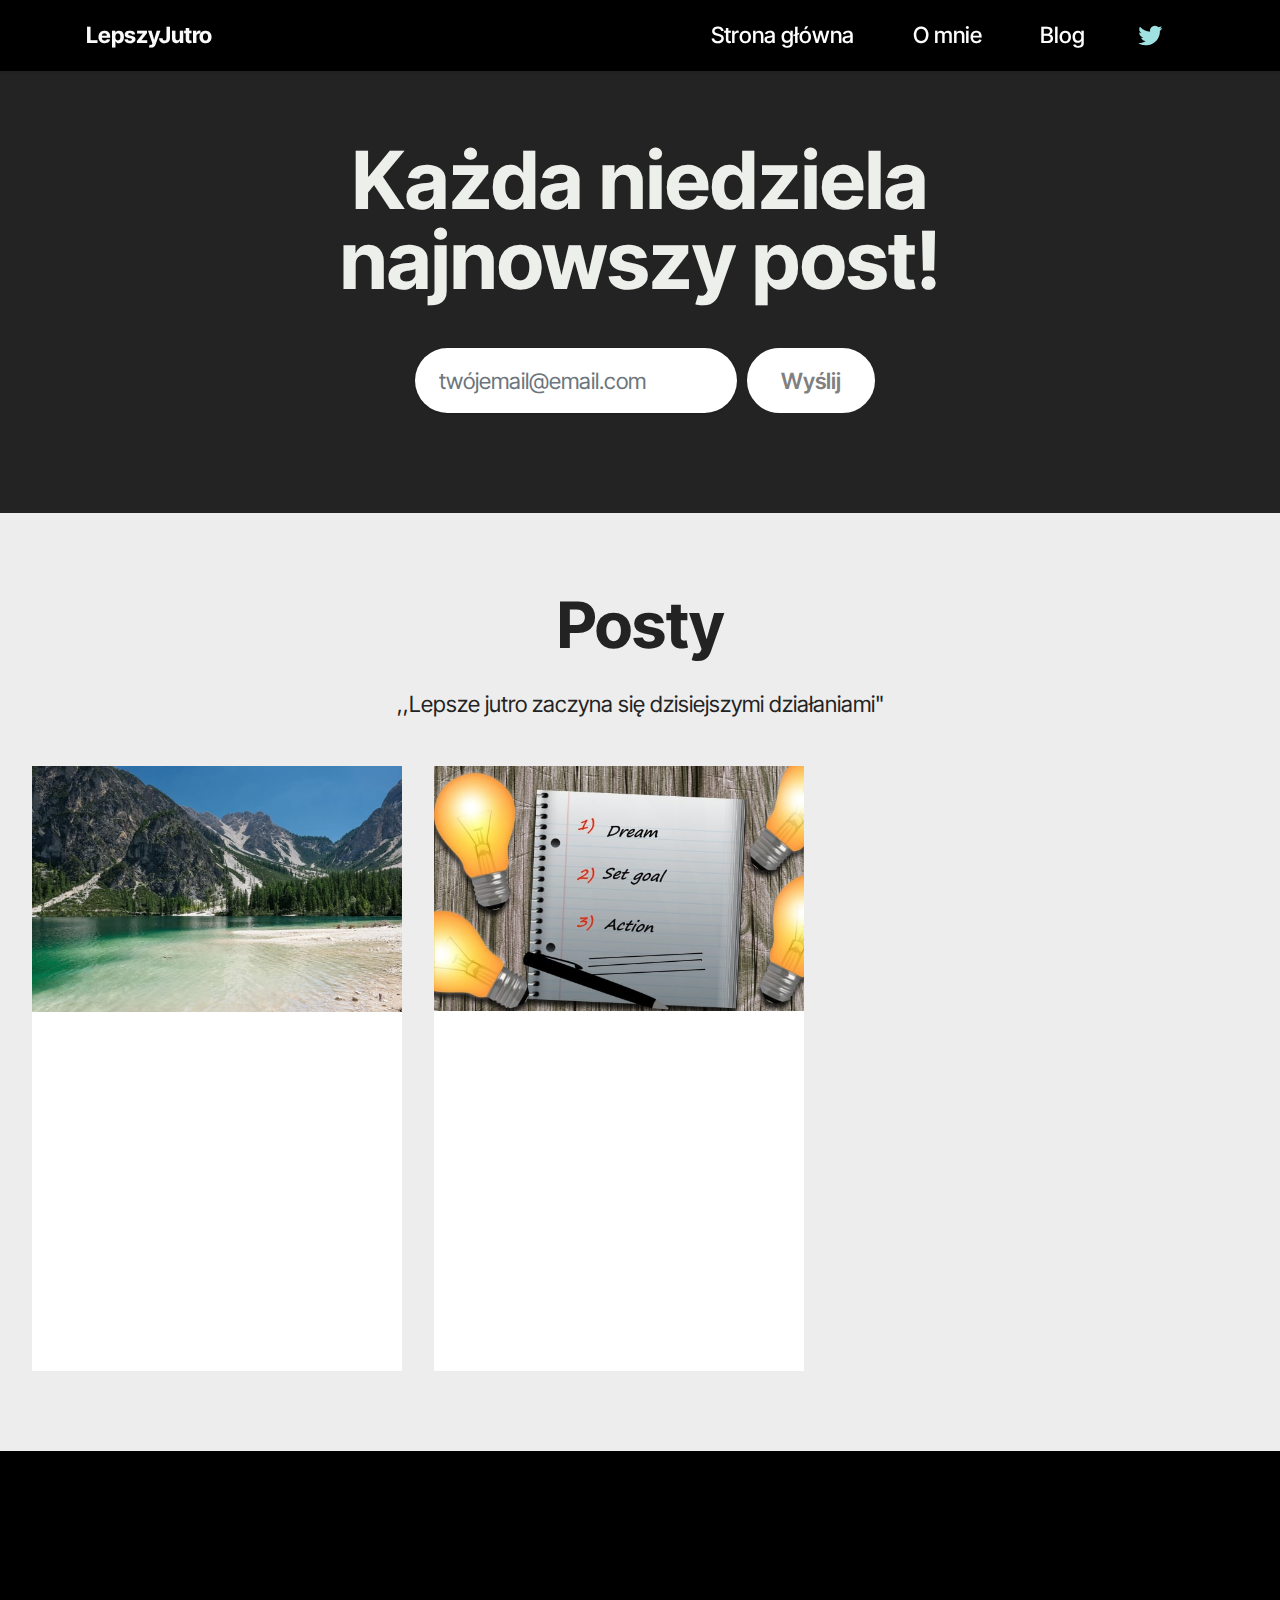
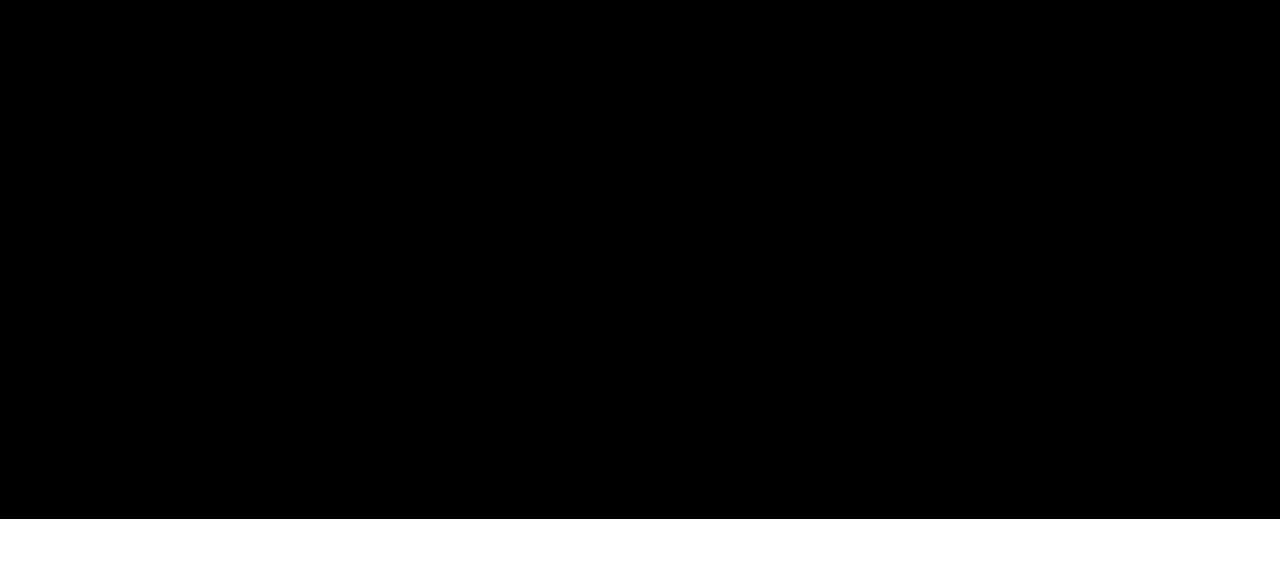
==== commit a91caf39: "Add files via upload" ====
--- a/index.html
+++ b/index.html
@@ -74,7 +74,7 @@
         </div>
 
         <div class="text-wrapper align-left" data-form-type="formoid">
-          <form action="https://mobirise.eu/" method="POST" class="mbr-form form-with-styler" data-form-title="Form Name"><input type="hidden" name="email" data-form-email="true" value="YCvOFI+V7eqMP4ikzyATe56A5H0bnjK+h3xvcVtv1kb/xlIKZbwp4bBFX7TsMsRs+kSWwTglPzUlTulrFxYf6UtcwT5OivMhwz7N4WywQUrxQswo7ugqy5n0vY+n+PkR">
+          <form action="https://mobirise.eu/" method="POST" class="mbr-form form-with-styler" data-form-title="Form Name"><input type="hidden" name="email" data-form-email="true" value="gJ34ax6iuo+0NaGCqeLrNXibcTOnW0qpM7+jMy/wFhve0TMESqFOp43VnOVZu30didvbwTkBGTRJpASgSftvdDsDZy1t8yZyffmJT2890/EnyedhwWm0H55epoiawug9">
             <div class="row">
               <div hidden="hidden" data-form-alert="" class="alert alert-success col-12">Dziękuje za chęci do zmiany na lepsze :D</div>
               <div hidden="hidden" data-form-alert-danger="" class="alert alert-danger col-12">
@@ -127,9 +127,23 @@
 								<h5 class="item-title mbr-fonts-style display-5">
 									<strong>Od czego zacząć?</strong></h5>
 								
-								<p class="mbr-text mbr-fonts-style mt-3 display-7">Najważniejszym żeby zacząć jest priorytet. A priorytetem jest mieć cel. Jeżeli nie masz w życiu celu to twoim celem jest to co robisz na co dzień i do czego zmierzasz...</p>
+								<p class="mbr-text mbr-fonts-style mt-3 display-7">Najważniejszym żeby zacząć jest priorytet [...]</p>
 							</div>
 							<div class="mbr-section-btn item-footer mt-2"><a href="page1.html" class="btn item-btn btn-primary display-7" target="_blank">Czytaj dalej</a></div>
+						</div>
+					</div><div class="embla__slide slider-image item" style="margin-left: 1rem; margin-right: 1rem;">
+						<div class="slide-content">
+							<div class="item-img">
+								<div class="item-wrapper">
+									<img src="assets/images/mbr-600x398.jpg" alt="Mobirise Website Builder" title="" data-slide-to="1" data-bs-slide-to="2">
+								</div>
+							</div>
+							<div class="item-content">
+								<h5 class="item-title mbr-fonts-style display-5"><strong>Do ataku!</strong></h5>
+								
+								<p class="mbr-text mbr-fonts-style mt-3 display-7">Każdy jest w stanie spełnić swoje cele [...]</p>
+							</div>
+							<div class="mbr-section-btn item-footer mt-2"><a href="page2.html" class="btn item-btn btn-primary display-7" target="_blank">Czytaj dalej</a></div>
 						</div>
 					</div>
 					
@@ -173,7 +187,7 @@
   </div>
 </section>
 
-<section data-bs-version="5.1" class="footer4 cid-tRTBoliWP9" once="footers" id="footer04-23">
+<section data-bs-version="5.1" class="footer4 cid-tRZ7JOyZPE" once="footers" id="footer04-2b">
 
     
 
@@ -188,7 +202,7 @@
             </div>
         </div>
     </div>
-</section><section class="display-7" style="padding: 0;align-items: center;justify-content: center;flex-wrap: wrap;    align-content: center;display: flex;position: relative;height: 4rem;"><a href="https://mobiri.se/3092820" style="flex: 1 1;height: 4rem;position: absolute;width: 100%;z-index: 1;"><img alt="" style="height: 4rem;" src="[data-uri]"></a><p style="margin: 0;text-align: center;" class="display-7">&#8204;</p><a style="z-index:1" href="https://mobirise.com/html-editor.html">HTML Editor</a></section><script src="assets/bootstrap/js/bootstrap.bundle.min.js"></script>  <script src="assets/smoothscroll/smooth-scroll.js"></script>  <script src="assets/ytplayer/index.js"></script>  <script src="assets/dropdown/js/navbar-dropdown.js"></script>  <script src="assets/embla/embla.min.js"></script>  <script src="assets/embla/script.js"></script>  <script src="assets/theme/js/script.js"></script>  <script src="assets/formoid/formoid.min.js"></script>  
+</section><section class="display-7" style="padding: 0;align-items: center;justify-content: center;flex-wrap: wrap;    align-content: center;display: flex;position: relative;height: 4rem;"><a href="https://mobiri.se/3092820" style="flex: 1 1;height: 4rem;position: absolute;width: 100%;z-index: 1;"><img alt="" style="height: 4rem;" src="[data-uri]"></a><p style="margin: 0;text-align: center;" class="display-7">&#8204;</p><a style="z-index:1" href="https://mobirise.com/drag-drop-website-builder.html">Drag and Drop Website Builder</a></section><script src="assets/bootstrap/js/bootstrap.bundle.min.js"></script>  <script src="assets/smoothscroll/smooth-scroll.js"></script>  <script src="assets/ytplayer/index.js"></script>  <script src="assets/dropdown/js/navbar-dropdown.js"></script>  <script src="assets/embla/embla.min.js"></script>  <script src="assets/embla/script.js"></script>  <script src="assets/theme/js/script.js"></script>  <script src="assets/formoid/formoid.min.js"></script>  
   
   
  <div id="scrollToTop" class="scrollToTop mbr-arrow-up"><a style="text-align: center;"><i class="mbr-arrow-up-icon mbr-arrow-up-icon-cm cm-icon cm-icon-smallarrow-up"></i></a></div>
--- a/assets/mobirise/css/mbr-additional.css
+++ b/assets/mobirise/css/mbr-additional.css
@@ -1349,7 +1349,7 @@
   color: #ffffff;
   text-align: left;
 }
-.cid-tRTBoliWP9 {
+.cid-tRZ7JOyZPE {
   padding-top: 30px;
   padding-bottom: 30px;
   background-color: #000000;
@@ -1752,9 +1752,444 @@
 .cid-tRTyHxAJQC .mbr-section-title {
   color: #000000;
 }
-.cid-tRTBoliWP9 {
+.cid-tRZ7JOyZPE {
   padding-top: 30px;
   padding-bottom: 30px;
   background-color: #000000;
   overflow: hidden;
 }
+.cid-tROyVlUEqA {
+  z-index: 1000;
+  width: 100%;
+  position: relative;
+  min-height: 60px;
+}
+.cid-tROyVlUEqA nav.navbar {
+  position: fixed;
+}
+.cid-tROyVlUEqA .dropdown-item:before {
+  font-family: Moririse2 !important;
+  content: "\e966";
+  display: inline-block;
+  width: 0;
+  position: absolute;
+  left: 1rem;
+  top: 0.5rem;
+  margin-right: 0.5rem;
+  line-height: 1;
+  font-size: inherit;
+  vertical-align: middle;
+  text-align: center;
+  overflow: hidden;
+  transform: scale(0, 1);
+  transition: all 0.25s ease-in-out;
+}
+.cid-tROyVlUEqA .dropdown-menu {
+  padding: 0;
+  border-radius: 4px;
+  box-shadow: 0 1px 3px 0 rgba(0, 0, 0, 0.1);
+}
+.cid-tROyVlUEqA .dropdown-item {
+  border-bottom: 1px solid #e6e6e6;
+}
+.cid-tROyVlUEqA .dropdown-item:hover,
+.cid-tROyVlUEqA .dropdown-item:focus {
+  background: #2b7a69 !important;
+  color: white !important;
+}
+.cid-tROyVlUEqA .dropdown-item:hover span {
+  color: white;
+}
+.cid-tROyVlUEqA .dropdown-item:first-child {
+  border-top-left-radius: 4px;
+  border-top-right-radius: 4px;
+}
+.cid-tROyVlUEqA .dropdown-item:last-child {
+  border-bottom: none;
+  border-bottom-left-radius: 4px;
+  border-bottom-right-radius: 4px;
+}
+.cid-tROyVlUEqA .nav-dropdown .link {
+  padding: 0 0.3em !important;
+  margin: 0.667em 1em !important;
+}
+.cid-tROyVlUEqA .nav-dropdown .link.dropdown-toggle::after {
+  margin-left: 0.5rem;
+  margin-top: 0.2rem;
+}
+.cid-tROyVlUEqA .nav-link {
+  position: relative;
+}
+.cid-tROyVlUEqA .container {
+  display: flex;
+  margin: auto;
+  flex-wrap: nowrap;
+}
+@media (max-width: 991px) {
+  .cid-tROyVlUEqA .container {
+    flex-wrap: wrap;
+  }
+}
+.cid-tROyVlUEqA .container-fluid {
+  flex-wrap: nowrap;
+}
+@media (max-width: 991px) {
+  .cid-tROyVlUEqA .container-fluid {
+    flex-wrap: wrap;
+  }
+}
+.cid-tROyVlUEqA .iconfont-wrapper {
+  color: #a0e1e1 !important;
+  font-size: 1.5rem;
+  padding-right: 0.5rem;
+}
+.cid-tROyVlUEqA .dropdown-menu,
+.cid-tROyVlUEqA .navbar.opened {
+  background: #000000 !important;
+}
+.cid-tROyVlUEqA .nav-item:focus,
+.cid-tROyVlUEqA .nav-link:focus {
+  outline: none;
+}
+.cid-tROyVlUEqA .dropdown .dropdown-menu .dropdown-item {
+  width: auto;
+  transition: all 0.25s ease-in-out;
+}
+.cid-tROyVlUEqA .dropdown .dropdown-menu .dropdown-item::after {
+  right: 0.5rem;
+}
+.cid-tROyVlUEqA .dropdown .dropdown-menu .dropdown-item .mbr-iconfont {
+  margin-right: 0.5rem;
+  vertical-align: sub;
+}
+.cid-tROyVlUEqA .dropdown .dropdown-menu .dropdown-item .mbr-iconfont:before {
+  display: inline-block;
+  transform: scale(1, 1);
+  transition: all 0.25s ease-in-out;
+}
+.cid-tROyVlUEqA .collapsed .dropdown-menu .dropdown-item:before {
+  display: none;
+}
+.cid-tROyVlUEqA .collapsed .dropdown .dropdown-menu .dropdown-item {
+  padding: 0.235em 1.5em 0.235em 1.5em !important;
+  transition: none;
+  margin: 0 !important;
+}
+.cid-tROyVlUEqA .navbar {
+  min-height: 70px;
+  transition: all 0.3s;
+  border-bottom: 1px solid transparent;
+  box-shadow: 0 1px 3px 0 rgba(0, 0, 0, 0.1);
+  background: #000000;
+}
+.cid-tROyVlUEqA .navbar.opened {
+  transition: all 0.3s;
+}
+.cid-tROyVlUEqA .navbar .dropdown-item {
+  padding: 0.5rem 1.8rem;
+}
+.cid-tROyVlUEqA .navbar .navbar-logo img {
+  width: auto;
+}
+.cid-tROyVlUEqA .navbar .navbar-collapse {
+  justify-content: flex-end;
+  z-index: 1;
+}
+.cid-tROyVlUEqA .navbar.collapsed {
+  justify-content: center;
+}
+.cid-tROyVlUEqA .navbar.collapsed .nav-item .nav-link::before {
+  display: none;
+}
+.cid-tROyVlUEqA .navbar.collapsed.opened .dropdown-menu {
+  top: 0;
+}
+.cid-tROyVlUEqA .navbar.collapsed .dropdown-menu .dropdown-submenu {
+  left: 0 !important;
+}
+.cid-tROyVlUEqA .navbar.collapsed .dropdown-menu .dropdown-item:after {
+  right: auto;
+}
+.cid-tROyVlUEqA .navbar.collapsed .dropdown-menu .dropdown-toggle[data-toggle="dropdown-submenu"]:after {
+  margin-left: 0.5rem;
+  margin-top: 0.2rem;
+  border-top: 0.35em solid;
+  border-right: 0.35em solid transparent;
+  border-left: 0.35em solid transparent;
+  border-bottom: 0;
+  top: 41%;
+}
+.cid-tROyVlUEqA .navbar.collapsed ul.navbar-nav li {
+  margin: auto;
+}
+.cid-tROyVlUEqA .navbar.collapsed .dropdown-menu .dropdown-item {
+  padding: 0.25rem 1.5rem;
+  text-align: center;
+}
+.cid-tROyVlUEqA .navbar.collapsed .icons-menu {
+  padding-left: 0;
+  padding-right: 0;
+  padding-top: 0.5rem;
+  padding-bottom: 0.5rem;
+}
+@media (max-width: 991px) {
+  .cid-tROyVlUEqA .navbar .nav-item .nav-link::before {
+    display: none;
+  }
+  .cid-tROyVlUEqA .navbar.opened .dropdown-menu {
+    top: 0;
+  }
+  .cid-tROyVlUEqA .navbar .dropdown-menu .dropdown-submenu {
+    left: 0 !important;
+  }
+  .cid-tROyVlUEqA .navbar .dropdown-menu .dropdown-item:after {
+    right: auto;
+  }
+  .cid-tROyVlUEqA .navbar .dropdown-menu .dropdown-toggle[data-toggle="dropdown-submenu"]:after {
+    margin-left: 0.5rem;
+    margin-top: 0.2rem;
+    border-top: 0.35em solid;
+    border-right: 0.35em solid transparent;
+    border-left: 0.35em solid transparent;
+    border-bottom: 0;
+    top: 40%;
+  }
+  .cid-tROyVlUEqA .navbar .navbar-logo img {
+    height: 3rem !important;
+  }
+  .cid-tROyVlUEqA .navbar ul.navbar-nav li {
+    margin: auto;
+  }
+  .cid-tROyVlUEqA .navbar .dropdown-menu .dropdown-item {
+    padding: 0.25rem 1.5rem !important;
+    text-align: center;
+  }
+  .cid-tROyVlUEqA .navbar .navbar-brand {
+    flex-shrink: initial;
+    flex-basis: auto;
+    word-break: break-word;
+    padding-right: 2rem;
+  }
+  .cid-tROyVlUEqA .navbar .navbar-toggler {
+    flex-basis: auto;
+  }
+  .cid-tROyVlUEqA .navbar .icons-menu {
+    padding-left: 0;
+    padding-top: 0.5rem;
+    padding-bottom: 0.5rem;
+  }
+}
+@media (max-width: 991px) and (max-width: 767px) {
+  .cid-tROyVlUEqA .navbar .navbar-brand {
+    width: calc(100% - 31px);
+  }
+}
+.cid-tROyVlUEqA .navbar.navbar-short {
+  min-height: 60px;
+}
+.cid-tROyVlUEqA .navbar.navbar-short .navbar-logo img {
+  height: 2.5rem !important;
+}
+.cid-tROyVlUEqA .navbar.navbar-short .navbar-brand {
+  min-height: 60px;
+  padding: 0;
+}
+.cid-tROyVlUEqA .navbar-brand {
+  min-height: 70px;
+  flex-shrink: 0;
+  align-items: center;
+  margin-right: 0;
+  padding: 10px 0;
+  transition: all 0.3s;
+  word-break: break-word;
+  z-index: 1;
+}
+.cid-tROyVlUEqA .navbar-brand .navbar-caption {
+  line-height: inherit !important;
+}
+.cid-tROyVlUEqA .navbar-brand .navbar-logo a {
+  outline: none;
+}
+.cid-tROyVlUEqA .dropdown-item.active,
+.cid-tROyVlUEqA .dropdown-item:active {
+  background-color: transparent;
+}
+.cid-tROyVlUEqA .navbar-expand-lg .navbar-nav .nav-link {
+  padding: 0;
+}
+.cid-tROyVlUEqA .nav-dropdown .link.dropdown-toggle {
+  margin-right: 1.667em;
+}
+.cid-tROyVlUEqA .nav-dropdown .link.dropdown-toggle[aria-expanded="true"] {
+  margin-right: 0;
+  padding: 0.667em 1.667em;
+}
+.cid-tROyVlUEqA .navbar.navbar-expand-lg .dropdown .dropdown-menu {
+  background: #000000;
+}
+.cid-tROyVlUEqA .navbar.navbar-expand-lg .dropdown .dropdown-menu .dropdown-submenu {
+  margin: 0;
+  left: 100%;
+}
+.cid-tROyVlUEqA .navbar .dropdown.open > .dropdown-menu {
+  display: block;
+}
+.cid-tROyVlUEqA ul.navbar-nav {
+  flex-wrap: wrap;
+}
+.cid-tROyVlUEqA .navbar-buttons {
+  text-align: center;
+  min-width: 170px;
+}
+.cid-tROyVlUEqA button.navbar-toggler {
+  outline: none;
+  width: 31px;
+  height: 20px;
+  cursor: pointer;
+  transition: all 0.2s;
+  position: relative;
+  align-self: center;
+}
+.cid-tROyVlUEqA button.navbar-toggler .hamburger span {
+  position: absolute;
+  right: 0;
+  width: 30px;
+  height: 2px;
+  border-right: 5px;
+  background-color: #000000;
+}
+.cid-tROyVlUEqA button.navbar-toggler .hamburger span:nth-child(1) {
+  top: 0;
+  transition: all 0.2s;
+}
+.cid-tROyVlUEqA button.navbar-toggler .hamburger span:nth-child(2) {
+  top: 8px;
+  transition: all 0.15s;
+}
+.cid-tROyVlUEqA button.navbar-toggler .hamburger span:nth-child(3) {
+  top: 8px;
+  transition: all 0.15s;
+}
+.cid-tROyVlUEqA button.navbar-toggler .hamburger span:nth-child(4) {
+  top: 16px;
+  transition: all 0.2s;
+}
+.cid-tROyVlUEqA nav.opened .hamburger span:nth-child(1) {
+  top: 8px;
+  width: 0;
+  opacity: 0;
+  right: 50%;
+  transition: all 0.2s;
+}
+.cid-tROyVlUEqA nav.opened .hamburger span:nth-child(2) {
+  transform: rotate(45deg);
+  transition: all 0.25s;
+}
+.cid-tROyVlUEqA nav.opened .hamburger span:nth-child(3) {
+  transform: rotate(-45deg);
+  transition: all 0.25s;
+}
+.cid-tROyVlUEqA nav.opened .hamburger span:nth-child(4) {
+  top: 8px;
+  width: 0;
+  opacity: 0;
+  right: 50%;
+  transition: all 0.2s;
+}
+.cid-tROyVlUEqA .navbar-dropdown {
+  padding: 0 1rem;
+  position: fixed;
+}
+.cid-tROyVlUEqA a.nav-link {
+  display: flex;
+  align-items: center;
+  justify-content: center;
+}
+.cid-tROyVlUEqA .icons-menu {
+  flex-wrap: nowrap;
+  display: flex;
+  justify-content: center;
+  padding-left: 1rem;
+  padding-right: 1rem;
+  padding-top: 0.3rem;
+  text-align: center;
+}
+@media screen and (-ms-high-contrast: active), (-ms-high-contrast: none) {
+  .cid-tROyVlUEqA .navbar {
+    height: 70px;
+  }
+  .cid-tROyVlUEqA .navbar.opened {
+    height: auto;
+  }
+  .cid-tROyVlUEqA .nav-item .nav-link:hover::before {
+    width: 175%;
+    max-width: calc(100% + 2rem);
+    left: -1rem;
+  }
+}
+.cid-tRZ2ghYcdj {
+  padding-top: 5rem;
+  padding-bottom: 0rem;
+  background-color: #edefeb;
+}
+.cid-tRZ2ghYcdj .mbr-fallback-image.disabled {
+  display: none;
+}
+.cid-tRZ2ghYcdj .mbr-fallback-image {
+  display: block;
+  background-size: cover;
+  background-position: center center;
+  width: 100%;
+  height: 100%;
+  position: absolute;
+  top: 0;
+}
+.cid-tRZ2ghYcdj .card-wrapper {
+  background: #ffffff;
+}
+@media (max-width: 767px) {
+  .cid-tRZ2ghYcdj .card-wrapper {
+    padding: 1.5rem;
+  }
+}
+@media (min-width: 768px) {
+  .cid-tRZ2ghYcdj .card-wrapper {
+    padding: 2.25rem;
+  }
+}
+.cid-tRZ2ghYcdj .mbr-text,
+.cid-tRZ2ghYcdj .mbr-section-btn {
+  color: #000000;
+  text-align: left;
+}
+.cid-tRZ2ghYcdj .card-title,
+.cid-tRZ2ghYcdj .card-box {
+  text-align: left;
+  color: #000000;
+}
+.cid-tRZ2ghYcdj .mbr-section-subtitle {
+  color: #393193;
+}
+.cid-tRZ448pBAA {
+  padding-top: 3rem;
+  padding-bottom: 4rem;
+  background-color: #edefeb;
+}
+.cid-tRZ448pBAA .mbr-fallback-image.disabled {
+  display: none;
+}
+.cid-tRZ448pBAA .mbr-fallback-image {
+  display: block;
+  background-size: cover;
+  background-position: center center;
+  width: 100%;
+  height: 100%;
+  position: absolute;
+  top: 0;
+}
+.cid-tRZ7JOyZPE {
+  padding-top: 30px;
+  padding-bottom: 30px;
+  background-color: #000000;
+  overflow: hidden;
+}
--- a/assets/mobirise/css/mbr-additional.css
+++ b/assets/mobirise/css/mbr-additional.css
@@ -1349,7 +1349,7 @@
   color: #ffffff;
   text-align: left;
 }
-.cid-tRTBoliWP9 {
+.cid-tRZ7JOyZPE {
   padding-top: 30px;
   padding-bottom: 30px;
   background-color: #000000;
@@ -1752,9 +1752,444 @@
 .cid-tRTyHxAJQC .mbr-section-title {
   color: #000000;
 }
-.cid-tRTBoliWP9 {
+.cid-tRZ7JOyZPE {
   padding-top: 30px;
   padding-bottom: 30px;
   background-color: #000000;
   overflow: hidden;
 }
+.cid-tROyVlUEqA {
+  z-index: 1000;
+  width: 100%;
+  position: relative;
+  min-height: 60px;
+}
+.cid-tROyVlUEqA nav.navbar {
+  position: fixed;
+}
+.cid-tROyVlUEqA .dropdown-item:before {
+  font-family: Moririse2 !important;
+  content: "\e966";
+  display: inline-block;
+  width: 0;
+  position: absolute;
+  left: 1rem;
+  top: 0.5rem;
+  margin-right: 0.5rem;
+  line-height: 1;
+  font-size: inherit;
+  vertical-align: middle;
+  text-align: center;
+  overflow: hidden;
+  transform: scale(0, 1);
+  transition: all 0.25s ease-in-out;
+}
+.cid-tROyVlUEqA .dropdown-menu {
+  padding: 0;
+  border-radius: 4px;
+  box-shadow: 0 1px 3px 0 rgba(0, 0, 0, 0.1);
+}
+.cid-tROyVlUEqA .dropdown-item {
+  border-bottom: 1px solid #e6e6e6;
+}
+.cid-tROyVlUEqA .dropdown-item:hover,
+.cid-tROyVlUEqA .dropdown-item:focus {
+  background: #2b7a69 !important;
+  color: white !important;
+}
+.cid-tROyVlUEqA .dropdown-item:hover span {
+  color: white;
+}
+.cid-tROyVlUEqA .dropdown-item:first-child {
+  border-top-left-radius: 4px;
+  border-top-right-radius: 4px;
+}
+.cid-tROyVlUEqA .dropdown-item:last-child {
+  border-bottom: none;
+  border-bottom-left-radius: 4px;
+  border-bottom-right-radius: 4px;
+}
+.cid-tROyVlUEqA .nav-dropdown .link {
+  padding: 0 0.3em !important;
+  margin: 0.667em 1em !important;
+}
+.cid-tROyVlUEqA .nav-dropdown .link.dropdown-toggle::after {
+  margin-left: 0.5rem;
+  margin-top: 0.2rem;
+}
+.cid-tROyVlUEqA .nav-link {
+  position: relative;
+}
+.cid-tROyVlUEqA .container {
+  display: flex;
+  margin: auto;
+  flex-wrap: nowrap;
+}
+@media (max-width: 991px) {
+  .cid-tROyVlUEqA .container {
+    flex-wrap: wrap;
+  }
+}
+.cid-tROyVlUEqA .container-fluid {
+  flex-wrap: nowrap;
+}
+@media (max-width: 991px) {
+  .cid-tROyVlUEqA .container-fluid {
+    flex-wrap: wrap;
+  }
+}
+.cid-tROyVlUEqA .iconfont-wrapper {
+  color: #a0e1e1 !important;
+  font-size: 1.5rem;
+  padding-right: 0.5rem;
+}
+.cid-tROyVlUEqA .dropdown-menu,
+.cid-tROyVlUEqA .navbar.opened {
+  background: #000000 !important;
+}
+.cid-tROyVlUEqA .nav-item:focus,
+.cid-tROyVlUEqA .nav-link:focus {
+  outline: none;
+}
+.cid-tROyVlUEqA .dropdown .dropdown-menu .dropdown-item {
+  width: auto;
+  transition: all 0.25s ease-in-out;
+}
+.cid-tROyVlUEqA .dropdown .dropdown-menu .dropdown-item::after {
+  right: 0.5rem;
+}
+.cid-tROyVlUEqA .dropdown .dropdown-menu .dropdown-item .mbr-iconfont {
+  margin-right: 0.5rem;
+  vertical-align: sub;
+}
+.cid-tROyVlUEqA .dropdown .dropdown-menu .dropdown-item .mbr-iconfont:before {
+  display: inline-block;
+  transform: scale(1, 1);
+  transition: all 0.25s ease-in-out;
+}
+.cid-tROyVlUEqA .collapsed .dropdown-menu .dropdown-item:before {
+  display: none;
+}
+.cid-tROyVlUEqA .collapsed .dropdown .dropdown-menu .dropdown-item {
+  padding: 0.235em 1.5em 0.235em 1.5em !important;
+  transition: none;
+  margin: 0 !important;
+}
+.cid-tROyVlUEqA .navbar {
+  min-height: 70px;
+  transition: all 0.3s;
+  border-bottom: 1px solid transparent;
+  box-shadow: 0 1px 3px 0 rgba(0, 0, 0, 0.1);
+  background: #000000;
+}
+.cid-tROyVlUEqA .navbar.opened {
+  transition: all 0.3s;
+}
+.cid-tROyVlUEqA .navbar .dropdown-item {
+  padding: 0.5rem 1.8rem;
+}
+.cid-tROyVlUEqA .navbar .navbar-logo img {
+  width: auto;
+}
+.cid-tROyVlUEqA .navbar .navbar-collapse {
+  justify-content: flex-end;
+  z-index: 1;
+}
+.cid-tROyVlUEqA .navbar.collapsed {
+  justify-content: center;
+}
+.cid-tROyVlUEqA .navbar.collapsed .nav-item .nav-link::before {
+  display: none;
+}
+.cid-tROyVlUEqA .navbar.collapsed.opened .dropdown-menu {
+  top: 0;
+}
+.cid-tROyVlUEqA .navbar.collapsed .dropdown-menu .dropdown-submenu {
+  left: 0 !important;
+}
+.cid-tROyVlUEqA .navbar.collapsed .dropdown-menu .dropdown-item:after {
+  right: auto;
+}
+.cid-tROyVlUEqA .navbar.collapsed .dropdown-menu .dropdown-toggle[data-toggle="dropdown-submenu"]:after {
+  margin-left: 0.5rem;
+  margin-top: 0.2rem;
+  border-top: 0.35em solid;
+  border-right: 0.35em solid transparent;
+  border-left: 0.35em solid transparent;
+  border-bottom: 0;
+  top: 41%;
+}
+.cid-tROyVlUEqA .navbar.collapsed ul.navbar-nav li {
+  margin: auto;
+}
+.cid-tROyVlUEqA .navbar.collapsed .dropdown-menu .dropdown-item {
+  padding: 0.25rem 1.5rem;
+  text-align: center;
+}
+.cid-tROyVlUEqA .navbar.collapsed .icons-menu {
+  padding-left: 0;
+  padding-right: 0;
+  padding-top: 0.5rem;
+  padding-bottom: 0.5rem;
+}
+@media (max-width: 991px) {
+  .cid-tROyVlUEqA .navbar .nav-item .nav-link::before {
+    display: none;
+  }
+  .cid-tROyVlUEqA .navbar.opened .dropdown-menu {
+    top: 0;
+  }
+  .cid-tROyVlUEqA .navbar .dropdown-menu .dropdown-submenu {
+    left: 0 !important;
+  }
+  .cid-tROyVlUEqA .navbar .dropdown-menu .dropdown-item:after {
+    right: auto;
+  }
+  .cid-tROyVlUEqA .navbar .dropdown-menu .dropdown-toggle[data-toggle="dropdown-submenu"]:after {
+    margin-left: 0.5rem;
+    margin-top: 0.2rem;
+    border-top: 0.35em solid;
+    border-right: 0.35em solid transparent;
+    border-left: 0.35em solid transparent;
+    border-bottom: 0;
+    top: 40%;
+  }
+  .cid-tROyVlUEqA .navbar .navbar-logo img {
+    height: 3rem !important;
+  }
+  .cid-tROyVlUEqA .navbar ul.navbar-nav li {
+    margin: auto;
+  }
+  .cid-tROyVlUEqA .navbar .dropdown-menu .dropdown-item {
+    padding: 0.25rem 1.5rem !important;
+    text-align: center;
+  }
+  .cid-tROyVlUEqA .navbar .navbar-brand {
+    flex-shrink: initial;
+    flex-basis: auto;
+    word-break: break-word;
+    padding-right: 2rem;
+  }
+  .cid-tROyVlUEqA .navbar .navbar-toggler {
+    flex-basis: auto;
+  }
+  .cid-tROyVlUEqA .navbar .icons-menu {
+    padding-left: 0;
+    padding-top: 0.5rem;
+    padding-bottom: 0.5rem;
+  }
+}
+@media (max-width: 991px) and (max-width: 767px) {
+  .cid-tROyVlUEqA .navbar .navbar-brand {
+    width: calc(100% - 31px);
+  }
+}
+.cid-tROyVlUEqA .navbar.navbar-short {
+  min-height: 60px;
+}
+.cid-tROyVlUEqA .navbar.navbar-short .navbar-logo img {
+  height: 2.5rem !important;
+}
+.cid-tROyVlUEqA .navbar.navbar-short .navbar-brand {
+  min-height: 60px;
+  padding: 0;
+}
+.cid-tROyVlUEqA .navbar-brand {
+  min-height: 70px;
+  flex-shrink: 0;
+  align-items: center;
+  margin-right: 0;
+  padding: 10px 0;
+  transition: all 0.3s;
+  word-break: break-word;
+  z-index: 1;
+}
+.cid-tROyVlUEqA .navbar-brand .navbar-caption {
+  line-height: inherit !important;
+}
+.cid-tROyVlUEqA .navbar-brand .navbar-logo a {
+  outline: none;
+}
+.cid-tROyVlUEqA .dropdown-item.active,
+.cid-tROyVlUEqA .dropdown-item:active {
+  background-color: transparent;
+}
+.cid-tROyVlUEqA .navbar-expand-lg .navbar-nav .nav-link {
+  padding: 0;
+}
+.cid-tROyVlUEqA .nav-dropdown .link.dropdown-toggle {
+  margin-right: 1.667em;
+}
+.cid-tROyVlUEqA .nav-dropdown .link.dropdown-toggle[aria-expanded="true"] {
+  margin-right: 0;
+  padding: 0.667em 1.667em;
+}
+.cid-tROyVlUEqA .navbar.navbar-expand-lg .dropdown .dropdown-menu {
+  background: #000000;
+}
+.cid-tROyVlUEqA .navbar.navbar-expand-lg .dropdown .dropdown-menu .dropdown-submenu {
+  margin: 0;
+  left: 100%;
+}
+.cid-tROyVlUEqA .navbar .dropdown.open > .dropdown-menu {
+  display: block;
+}
+.cid-tROyVlUEqA ul.navbar-nav {
+  flex-wrap: wrap;
+}
+.cid-tROyVlUEqA .navbar-buttons {
+  text-align: center;
+  min-width: 170px;
+}
+.cid-tROyVlUEqA button.navbar-toggler {
+  outline: none;
+  width: 31px;
+  height: 20px;
+  cursor: pointer;
+  transition: all 0.2s;
+  position: relative;
+  align-self: center;
+}
+.cid-tROyVlUEqA button.navbar-toggler .hamburger span {
+  position: absolute;
+  right: 0;
+  width: 30px;
+  height: 2px;
+  border-right: 5px;
+  background-color: #000000;
+}
+.cid-tROyVlUEqA button.navbar-toggler .hamburger span:nth-child(1) {
+  top: 0;
+  transition: all 0.2s;
+}
+.cid-tROyVlUEqA button.navbar-toggler .hamburger span:nth-child(2) {
+  top: 8px;
+  transition: all 0.15s;
+}
+.cid-tROyVlUEqA button.navbar-toggler .hamburger span:nth-child(3) {
+  top: 8px;
+  transition: all 0.15s;
+}
+.cid-tROyVlUEqA button.navbar-toggler .hamburger span:nth-child(4) {
+  top: 16px;
+  transition: all 0.2s;
+}
+.cid-tROyVlUEqA nav.opened .hamburger span:nth-child(1) {
+  top: 8px;
+  width: 0;
+  opacity: 0;
+  right: 50%;
+  transition: all 0.2s;
+}
+.cid-tROyVlUEqA nav.opened .hamburger span:nth-child(2) {
+  transform: rotate(45deg);
+  transition: all 0.25s;
+}
+.cid-tROyVlUEqA nav.opened .hamburger span:nth-child(3) {
+  transform: rotate(-45deg);
+  transition: all 0.25s;
+}
+.cid-tROyVlUEqA nav.opened .hamburger span:nth-child(4) {
+  top: 8px;
+  width: 0;
+  opacity: 0;
+  right: 50%;
+  transition: all 0.2s;
+}
+.cid-tROyVlUEqA .navbar-dropdown {
+  padding: 0 1rem;
+  position: fixed;
+}
+.cid-tROyVlUEqA a.nav-link {
+  display: flex;
+  align-items: center;
+  justify-content: center;
+}
+.cid-tROyVlUEqA .icons-menu {
+  flex-wrap: nowrap;
+  display: flex;
+  justify-content: center;
+  padding-left: 1rem;
+  padding-right: 1rem;
+  padding-top: 0.3rem;
+  text-align: center;
+}
+@media screen and (-ms-high-contrast: active), (-ms-high-contrast: none) {
+  .cid-tROyVlUEqA .navbar {
+    height: 70px;
+  }
+  .cid-tROyVlUEqA .navbar.opened {
+    height: auto;
+  }
+  .cid-tROyVlUEqA .nav-item .nav-link:hover::before {
+    width: 175%;
+    max-width: calc(100% + 2rem);
+    left: -1rem;
+  }
+}
+.cid-tRZ2ghYcdj {
+  padding-top: 5rem;
+  padding-bottom: 0rem;
+  background-color: #edefeb;
+}
+.cid-tRZ2ghYcdj .mbr-fallback-image.disabled {
+  display: none;
+}
+.cid-tRZ2ghYcdj .mbr-fallback-image {
+  display: block;
+  background-size: cover;
+  background-position: center center;
+  width: 100%;
+  height: 100%;
+  position: absolute;
+  top: 0;
+}
+.cid-tRZ2ghYcdj .card-wrapper {
+  background: #ffffff;
+}
+@media (max-width: 767px) {
+  .cid-tRZ2ghYcdj .card-wrapper {
+    padding: 1.5rem;
+  }
+}
+@media (min-width: 768px) {
+  .cid-tRZ2ghYcdj .card-wrapper {
+    padding: 2.25rem;
+  }
+}
+.cid-tRZ2ghYcdj .mbr-text,
+.cid-tRZ2ghYcdj .mbr-section-btn {
+  color: #000000;
+  text-align: left;
+}
+.cid-tRZ2ghYcdj .card-title,
+.cid-tRZ2ghYcdj .card-box {
+  text-align: left;
+  color: #000000;
+}
+.cid-tRZ2ghYcdj .mbr-section-subtitle {
+  color: #393193;
+}
+.cid-tRZ448pBAA {
+  padding-top: 3rem;
+  padding-bottom: 4rem;
+  background-color: #edefeb;
+}
+.cid-tRZ448pBAA .mbr-fallback-image.disabled {
+  display: none;
+}
+.cid-tRZ448pBAA .mbr-fallback-image {
+  display: block;
+  background-size: cover;
+  background-position: center center;
+  width: 100%;
+  height: 100%;
+  position: absolute;
+  top: 0;
+}
+.cid-tRZ7JOyZPE {
+  padding-top: 30px;
+  padding-bottom: 30px;
+  background-color: #000000;
+  overflow: hidden;
+}
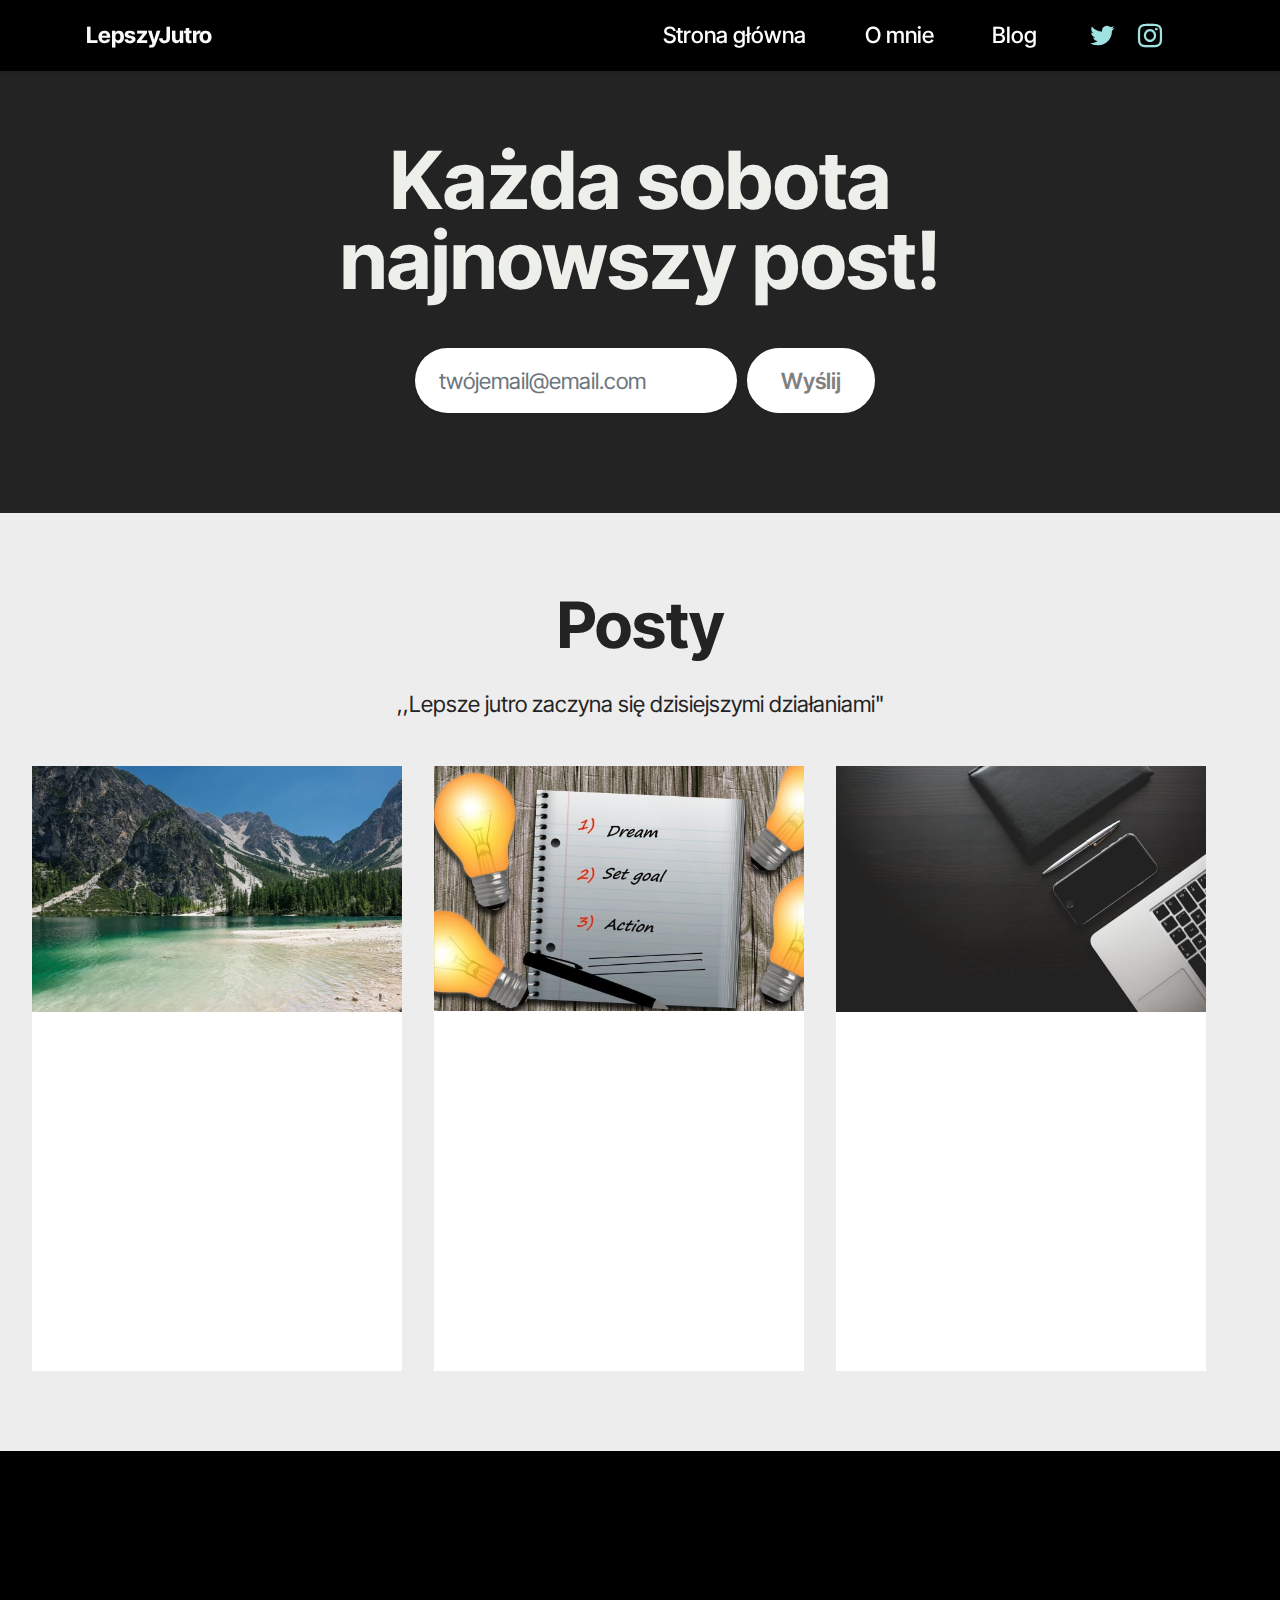
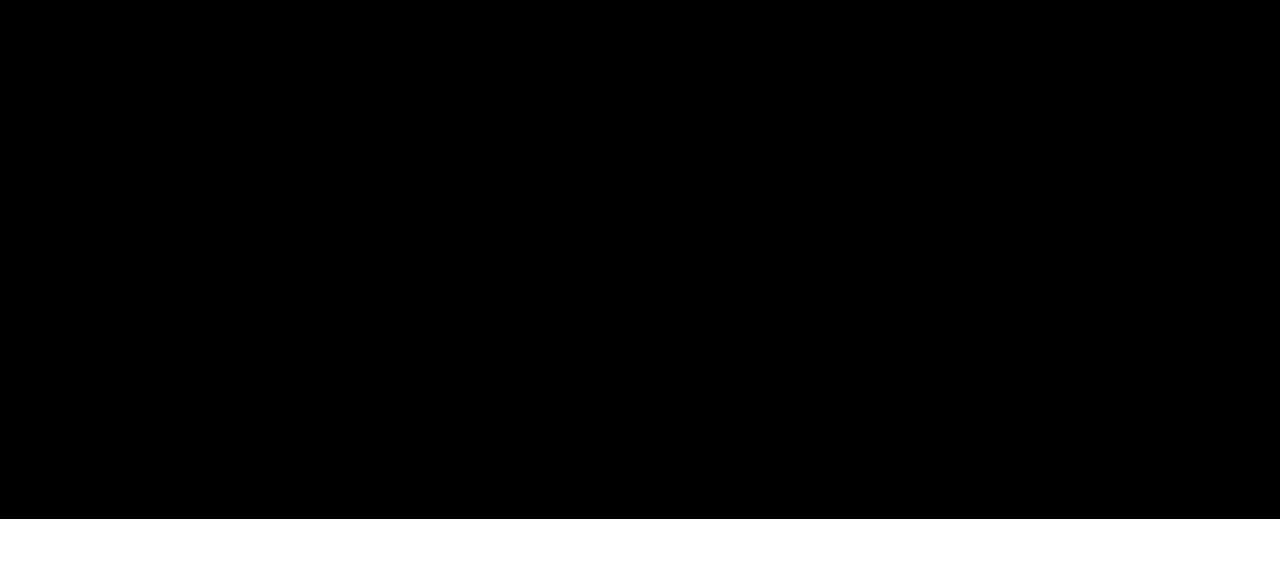
==== commit e5e06f11: "Add files via upload" ====
--- a/index.html
+++ b/index.html
@@ -51,7 +51,9 @@
                     <a class="iconfont-wrapper" href="https://twitter.com/lepszyjutro" target="_blank">
                         <span class="p-2 mbr-iconfont socicon-twitter socicon"></span>
                     </a>
-                    
+                    <a class="iconfont-wrapper" href="https://www.instagram.com/lepszyjutro/" target="_blank">
+                        <span class="p-2 mbr-iconfont socicon-instagram socicon"></span>
+                    </a>
                     
                     
                 </div>
@@ -70,11 +72,11 @@
     <div class="row content-wrapper justify-content-center">
       <div class="col-lg-8 mbr-form">
         <div class="">
-          <h1 class="mbr-section-title mbr-fonts-style mb-5 display-1"><strong>Każda niedziela</strong><br><strong>najnowszy post!</strong></h1>
+          <h1 class="mbr-section-title mbr-fonts-style mb-5 display-1"><strong>Każda sobota</strong><br><strong>najnowszy post!</strong></h1>
         </div>
 
         <div class="text-wrapper align-left" data-form-type="formoid">
-          <form action="https://mobirise.eu/" method="POST" class="mbr-form form-with-styler" data-form-title="Form Name"><input type="hidden" name="email" data-form-email="true" value="gJ34ax6iuo+0NaGCqeLrNXibcTOnW0qpM7+jMy/wFhve0TMESqFOp43VnOVZu30didvbwTkBGTRJpASgSftvdDsDZy1t8yZyffmJT2890/EnyedhwWm0H55epoiawug9">
+          <form action="https://mobirise.eu/" method="POST" class="mbr-form form-with-styler" data-form-title="Form Name"><input type="hidden" name="email" data-form-email="true" value="pDmucuwFoKU3plCm6UEmVjGuVl0kfI8LZZqlf9C4sEVh3uUU1H/0ctwIEDIYlsQzvmbubkjeCEN0iDKbB4HY0SEIB4yYCFVEcN0uC6OTtoTievKdliXFyb0tKseAiULQ">
             <div class="row">
               <div hidden="hidden" data-form-alert="" class="alert alert-success col-12">Dziękuje za chęci do zmiany na lepsze :D</div>
               <div hidden="hidden" data-form-alert-danger="" class="alert alert-danger col-12">
@@ -145,6 +147,20 @@
 							</div>
 							<div class="mbr-section-btn item-footer mt-2"><a href="page2.html" class="btn item-btn btn-primary display-7" target="_blank">Czytaj dalej</a></div>
 						</div>
+					</div><div class="embla__slide slider-image item" style="margin-left: 1rem; margin-right: 1rem;">
+						<div class="slide-content">
+							<div class="item-img">
+								<div class="item-wrapper">
+									<img src="assets/images/mbr-1-600x400.jpg" alt="Mobirise Website Builder" title="" data-slide-to="2" data-bs-slide-to="3">
+								</div>
+							</div>
+							<div class="item-content">
+								<h5 class="item-title mbr-fonts-style display-5"><strong>Focus</strong></h5>
+								
+								<p class="mbr-text mbr-fonts-style mt-3 display-7">Skupienie się na jednej rzeczy - prostota i skuteczność! [...]</p>
+							</div>
+							<div class="mbr-section-btn item-footer mt-2"><a href="page3.html" class="btn item-btn btn-primary display-7" target="_blank">Czytaj dalej</a></div>
+						</div>
 					</div>
 					
 					
@@ -202,7 +218,7 @@
             </div>
         </div>
     </div>
-</section><section class="display-7" style="padding: 0;align-items: center;justify-content: center;flex-wrap: wrap;    align-content: center;display: flex;position: relative;height: 4rem;"><a href="https://mobiri.se/3092820" style="flex: 1 1;height: 4rem;position: absolute;width: 100%;z-index: 1;"><img alt="" style="height: 4rem;" src="[data-uri]"></a><p style="margin: 0;text-align: center;" class="display-7">&#8204;</p><a style="z-index:1" href="https://mobirise.com/drag-drop-website-builder.html">Drag and Drop Website Builder</a></section><script src="assets/bootstrap/js/bootstrap.bundle.min.js"></script>  <script src="assets/smoothscroll/smooth-scroll.js"></script>  <script src="assets/ytplayer/index.js"></script>  <script src="assets/dropdown/js/navbar-dropdown.js"></script>  <script src="assets/embla/embla.min.js"></script>  <script src="assets/embla/script.js"></script>  <script src="assets/theme/js/script.js"></script>  <script src="assets/formoid/formoid.min.js"></script>  
+</section><section class="display-7" style="padding: 0;align-items: center;justify-content: center;flex-wrap: wrap;    align-content: center;display: flex;position: relative;height: 4rem;"><a href="https://mobiri.se/3092820" style="flex: 1 1;height: 4rem;position: absolute;width: 100%;z-index: 1;"><img alt="" style="height: 4rem;" src="[data-uri]"></a><p style="margin: 0;text-align: center;" class="display-7">&#8204;</p><a style="z-index:1" href="https://mobirise.com/builder/no-code-website-builder.html">No Code Website Builder</a></section><script src="assets/bootstrap/js/bootstrap.bundle.min.js"></script>  <script src="assets/smoothscroll/smooth-scroll.js"></script>  <script src="assets/ytplayer/index.js"></script>  <script src="assets/dropdown/js/navbar-dropdown.js"></script>  <script src="assets/embla/embla.min.js"></script>  <script src="assets/embla/script.js"></script>  <script src="assets/theme/js/script.js"></script>  <script src="assets/formoid/formoid.min.js"></script>  
   
   
  <div id="scrollToTop" class="scrollToTop mbr-arrow-up"><a style="text-align: center;"><i class="mbr-arrow-up-icon mbr-arrow-up-icon-cm cm-icon cm-icon-smallarrow-up"></i></a></div>
--- a/assets/mobirise/css/mbr-additional.css
+++ b/assets/mobirise/css/mbr-additional.css
@@ -1017,7 +1017,7 @@
   width: 30px;
   height: 2px;
   border-right: 5px;
-  background-color: #000000;
+  background-color: #f92c50;
 }
 .cid-tROyVlUEqA button.navbar-toggler .hamburger span:nth-child(1) {
   top: 0;
@@ -1653,7 +1653,7 @@
   width: 30px;
   height: 2px;
   border-right: 5px;
-  background-color: #000000;
+  background-color: #f92c50;
 }
 .cid-tROyVlUEqA button.navbar-toggler .hamburger span:nth-child(1) {
   top: 0;
@@ -2056,7 +2056,7 @@
   width: 30px;
   height: 2px;
   border-right: 5px;
-  background-color: #000000;
+  background-color: #f92c50;
 }
 .cid-tROyVlUEqA button.navbar-toggler .hamburger span:nth-child(1) {
   top: 0;
@@ -2193,3 +2193,468 @@
   background-color: #000000;
   overflow: hidden;
 }
+.cid-tROyVlUEqA {
+  z-index: 1000;
+  width: 100%;
+  position: relative;
+  min-height: 60px;
+}
+.cid-tROyVlUEqA nav.navbar {
+  position: fixed;
+}
+.cid-tROyVlUEqA .dropdown-item:before {
+  font-family: Moririse2 !important;
+  content: "\e966";
+  display: inline-block;
+  width: 0;
+  position: absolute;
+  left: 1rem;
+  top: 0.5rem;
+  margin-right: 0.5rem;
+  line-height: 1;
+  font-size: inherit;
+  vertical-align: middle;
+  text-align: center;
+  overflow: hidden;
+  transform: scale(0, 1);
+  transition: all 0.25s ease-in-out;
+}
+.cid-tROyVlUEqA .dropdown-menu {
+  padding: 0;
+  border-radius: 4px;
+  box-shadow: 0 1px 3px 0 rgba(0, 0, 0, 0.1);
+}
+.cid-tROyVlUEqA .dropdown-item {
+  border-bottom: 1px solid #e6e6e6;
+}
+.cid-tROyVlUEqA .dropdown-item:hover,
+.cid-tROyVlUEqA .dropdown-item:focus {
+  background: #2b7a69 !important;
+  color: white !important;
+}
+.cid-tROyVlUEqA .dropdown-item:hover span {
+  color: white;
+}
+.cid-tROyVlUEqA .dropdown-item:first-child {
+  border-top-left-radius: 4px;
+  border-top-right-radius: 4px;
+}
+.cid-tROyVlUEqA .dropdown-item:last-child {
+  border-bottom: none;
+  border-bottom-left-radius: 4px;
+  border-bottom-right-radius: 4px;
+}
+.cid-tROyVlUEqA .nav-dropdown .link {
+  padding: 0 0.3em !important;
+  margin: 0.667em 1em !important;
+}
+.cid-tROyVlUEqA .nav-dropdown .link.dropdown-toggle::after {
+  margin-left: 0.5rem;
+  margin-top: 0.2rem;
+}
+.cid-tROyVlUEqA .nav-link {
+  position: relative;
+}
+.cid-tROyVlUEqA .container {
+  display: flex;
+  margin: auto;
+  flex-wrap: nowrap;
+}
+@media (max-width: 991px) {
+  .cid-tROyVlUEqA .container {
+    flex-wrap: wrap;
+  }
+}
+.cid-tROyVlUEqA .container-fluid {
+  flex-wrap: nowrap;
+}
+@media (max-width: 991px) {
+  .cid-tROyVlUEqA .container-fluid {
+    flex-wrap: wrap;
+  }
+}
+.cid-tROyVlUEqA .iconfont-wrapper {
+  color: #a0e1e1 !important;
+  font-size: 1.5rem;
+  padding-right: 0.5rem;
+}
+.cid-tROyVlUEqA .dropdown-menu,
+.cid-tROyVlUEqA .navbar.opened {
+  background: #000000 !important;
+}
+.cid-tROyVlUEqA .nav-item:focus,
+.cid-tROyVlUEqA .nav-link:focus {
+  outline: none;
+}
+.cid-tROyVlUEqA .dropdown .dropdown-menu .dropdown-item {
+  width: auto;
+  transition: all 0.25s ease-in-out;
+}
+.cid-tROyVlUEqA .dropdown .dropdown-menu .dropdown-item::after {
+  right: 0.5rem;
+}
+.cid-tROyVlUEqA .dropdown .dropdown-menu .dropdown-item .mbr-iconfont {
+  margin-right: 0.5rem;
+  vertical-align: sub;
+}
+.cid-tROyVlUEqA .dropdown .dropdown-menu .dropdown-item .mbr-iconfont:before {
+  display: inline-block;
+  transform: scale(1, 1);
+  transition: all 0.25s ease-in-out;
+}
+.cid-tROyVlUEqA .collapsed .dropdown-menu .dropdown-item:before {
+  display: none;
+}
+.cid-tROyVlUEqA .collapsed .dropdown .dropdown-menu .dropdown-item {
+  padding: 0.235em 1.5em 0.235em 1.5em !important;
+  transition: none;
+  margin: 0 !important;
+}
+.cid-tROyVlUEqA .navbar {
+  min-height: 70px;
+  transition: all 0.3s;
+  border-bottom: 1px solid transparent;
+  box-shadow: 0 1px 3px 0 rgba(0, 0, 0, 0.1);
+  background: #000000;
+}
+.cid-tROyVlUEqA .navbar.opened {
+  transition: all 0.3s;
+}
+.cid-tROyVlUEqA .navbar .dropdown-item {
+  padding: 0.5rem 1.8rem;
+}
+.cid-tROyVlUEqA .navbar .navbar-logo img {
+  width: auto;
+}
+.cid-tROyVlUEqA .navbar .navbar-collapse {
+  justify-content: flex-end;
+  z-index: 1;
+}
+.cid-tROyVlUEqA .navbar.collapsed {
+  justify-content: center;
+}
+.cid-tROyVlUEqA .navbar.collapsed .nav-item .nav-link::before {
+  display: none;
+}
+.cid-tROyVlUEqA .navbar.collapsed.opened .dropdown-menu {
+  top: 0;
+}
+.cid-tROyVlUEqA .navbar.collapsed .dropdown-menu .dropdown-submenu {
+  left: 0 !important;
+}
+.cid-tROyVlUEqA .navbar.collapsed .dropdown-menu .dropdown-item:after {
+  right: auto;
+}
+.cid-tROyVlUEqA .navbar.collapsed .dropdown-menu .dropdown-toggle[data-toggle="dropdown-submenu"]:after {
+  margin-left: 0.5rem;
+  margin-top: 0.2rem;
+  border-top: 0.35em solid;
+  border-right: 0.35em solid transparent;
+  border-left: 0.35em solid transparent;
+  border-bottom: 0;
+  top: 41%;
+}
+.cid-tROyVlUEqA .navbar.collapsed ul.navbar-nav li {
+  margin: auto;
+}
+.cid-tROyVlUEqA .navbar.collapsed .dropdown-menu .dropdown-item {
+  padding: 0.25rem 1.5rem;
+  text-align: center;
+}
+.cid-tROyVlUEqA .navbar.collapsed .icons-menu {
+  padding-left: 0;
+  padding-right: 0;
+  padding-top: 0.5rem;
+  padding-bottom: 0.5rem;
+}
+@media (max-width: 991px) {
+  .cid-tROyVlUEqA .navbar .nav-item .nav-link::before {
+    display: none;
+  }
+  .cid-tROyVlUEqA .navbar.opened .dropdown-menu {
+    top: 0;
+  }
+  .cid-tROyVlUEqA .navbar .dropdown-menu .dropdown-submenu {
+    left: 0 !important;
+  }
+  .cid-tROyVlUEqA .navbar .dropdown-menu .dropdown-item:after {
+    right: auto;
+  }
+  .cid-tROyVlUEqA .navbar .dropdown-menu .dropdown-toggle[data-toggle="dropdown-submenu"]:after {
+    margin-left: 0.5rem;
+    margin-top: 0.2rem;
+    border-top: 0.35em solid;
+    border-right: 0.35em solid transparent;
+    border-left: 0.35em solid transparent;
+    border-bottom: 0;
+    top: 40%;
+  }
+  .cid-tROyVlUEqA .navbar .navbar-logo img {
+    height: 3rem !important;
+  }
+  .cid-tROyVlUEqA .navbar ul.navbar-nav li {
+    margin: auto;
+  }
+  .cid-tROyVlUEqA .navbar .dropdown-menu .dropdown-item {
+    padding: 0.25rem 1.5rem !important;
+    text-align: center;
+  }
+  .cid-tROyVlUEqA .navbar .navbar-brand {
+    flex-shrink: initial;
+    flex-basis: auto;
+    word-break: break-word;
+    padding-right: 2rem;
+  }
+  .cid-tROyVlUEqA .navbar .navbar-toggler {
+    flex-basis: auto;
+  }
+  .cid-tROyVlUEqA .navbar .icons-menu {
+    padding-left: 0;
+    padding-top: 0.5rem;
+    padding-bottom: 0.5rem;
+  }
+}
+@media (max-width: 991px) and (max-width: 767px) {
+  .cid-tROyVlUEqA .navbar .navbar-brand {
+    width: calc(100% - 31px);
+  }
+}
+.cid-tROyVlUEqA .navbar.navbar-short {
+  min-height: 60px;
+}
+.cid-tROyVlUEqA .navbar.navbar-short .navbar-logo img {
+  height: 2.5rem !important;
+}
+.cid-tROyVlUEqA .navbar.navbar-short .navbar-brand {
+  min-height: 60px;
+  padding: 0;
+}
+.cid-tROyVlUEqA .navbar-brand {
+  min-height: 70px;
+  flex-shrink: 0;
+  align-items: center;
+  margin-right: 0;
+  padding: 10px 0;
+  transition: all 0.3s;
+  word-break: break-word;
+  z-index: 1;
+}
+.cid-tROyVlUEqA .navbar-brand .navbar-caption {
+  line-height: inherit !important;
+}
+.cid-tROyVlUEqA .navbar-brand .navbar-logo a {
+  outline: none;
+}
+.cid-tROyVlUEqA .dropdown-item.active,
+.cid-tROyVlUEqA .dropdown-item:active {
+  background-color: transparent;
+}
+.cid-tROyVlUEqA .navbar-expand-lg .navbar-nav .nav-link {
+  padding: 0;
+}
+.cid-tROyVlUEqA .nav-dropdown .link.dropdown-toggle {
+  margin-right: 1.667em;
+}
+.cid-tROyVlUEqA .nav-dropdown .link.dropdown-toggle[aria-expanded="true"] {
+  margin-right: 0;
+  padding: 0.667em 1.667em;
+}
+.cid-tROyVlUEqA .navbar.navbar-expand-lg .dropdown .dropdown-menu {
+  background: #000000;
+}
+.cid-tROyVlUEqA .navbar.navbar-expand-lg .dropdown .dropdown-menu .dropdown-submenu {
+  margin: 0;
+  left: 100%;
+}
+.cid-tROyVlUEqA .navbar .dropdown.open > .dropdown-menu {
+  display: block;
+}
+.cid-tROyVlUEqA ul.navbar-nav {
+  flex-wrap: wrap;
+}
+.cid-tROyVlUEqA .navbar-buttons {
+  text-align: center;
+  min-width: 170px;
+}
+.cid-tROyVlUEqA button.navbar-toggler {
+  outline: none;
+  width: 31px;
+  height: 20px;
+  cursor: pointer;
+  transition: all 0.2s;
+  position: relative;
+  align-self: center;
+}
+.cid-tROyVlUEqA button.navbar-toggler .hamburger span {
+  position: absolute;
+  right: 0;
+  width: 30px;
+  height: 2px;
+  border-right: 5px;
+  background-color: #f92c50;
+}
+.cid-tROyVlUEqA button.navbar-toggler .hamburger span:nth-child(1) {
+  top: 0;
+  transition: all 0.2s;
+}
+.cid-tROyVlUEqA button.navbar-toggler .hamburger span:nth-child(2) {
+  top: 8px;
+  transition: all 0.15s;
+}
+.cid-tROyVlUEqA button.navbar-toggler .hamburger span:nth-child(3) {
+  top: 8px;
+  transition: all 0.15s;
+}
+.cid-tROyVlUEqA button.navbar-toggler .hamburger span:nth-child(4) {
+  top: 16px;
+  transition: all 0.2s;
+}
+.cid-tROyVlUEqA nav.opened .hamburger span:nth-child(1) {
+  top: 8px;
+  width: 0;
+  opacity: 0;
+  right: 50%;
+  transition: all 0.2s;
+}
+.cid-tROyVlUEqA nav.opened .hamburger span:nth-child(2) {
+  transform: rotate(45deg);
+  transition: all 0.25s;
+}
+.cid-tROyVlUEqA nav.opened .hamburger span:nth-child(3) {
+  transform: rotate(-45deg);
+  transition: all 0.25s;
+}
+.cid-tROyVlUEqA nav.opened .hamburger span:nth-child(4) {
+  top: 8px;
+  width: 0;
+  opacity: 0;
+  right: 50%;
+  transition: all 0.2s;
+}
+.cid-tROyVlUEqA .navbar-dropdown {
+  padding: 0 1rem;
+  position: fixed;
+}
+.cid-tROyVlUEqA a.nav-link {
+  display: flex;
+  align-items: center;
+  justify-content: center;
+}
+.cid-tROyVlUEqA .icons-menu {
+  flex-wrap: nowrap;
+  display: flex;
+  justify-content: center;
+  padding-left: 1rem;
+  padding-right: 1rem;
+  padding-top: 0.3rem;
+  text-align: center;
+}
+@media screen and (-ms-high-contrast: active), (-ms-high-contrast: none) {
+  .cid-tROyVlUEqA .navbar {
+    height: 70px;
+  }
+  .cid-tROyVlUEqA .navbar.opened {
+    height: auto;
+  }
+  .cid-tROyVlUEqA .nav-item .nav-link:hover::before {
+    width: 175%;
+    max-width: calc(100% + 2rem);
+    left: -1rem;
+  }
+}
+.cid-tSEodP4DTx {
+  padding-top: 5rem;
+  padding-bottom: 5rem;
+  background-color: #edefeb;
+}
+.cid-tSEodP4DTx .mbr-fallback-image.disabled {
+  display: none;
+}
+.cid-tSEodP4DTx .mbr-fallback-image {
+  display: block;
+  background-size: cover;
+  background-position: center center;
+  width: 100%;
+  height: 100%;
+  position: absolute;
+  top: 0;
+}
+.cid-tSEodP4DTx .card-wrapper {
+  background: #ffffff;
+}
+@media (max-width: 767px) {
+  .cid-tSEodP4DTx .card-wrapper {
+    padding: 1.5rem;
+  }
+}
+@media (min-width: 768px) {
+  .cid-tSEodP4DTx .card-wrapper {
+    padding: 2.25rem;
+  }
+}
+.cid-tSEodP4DTx .mbr-text,
+.cid-tSEodP4DTx .mbr-section-btn {
+  color: #000000;
+  text-align: left;
+}
+.cid-tSEodP4DTx .card-title,
+.cid-tSEodP4DTx .card-box {
+  text-align: left;
+  color: #000000;
+}
+.cid-tSEqU44WRj {
+  padding-top: 5rem;
+  padding-bottom: 5rem;
+  background-color: #000000;
+}
+.cid-tSEqU44WRj .mbr-fallback-image.disabled {
+  display: none;
+}
+.cid-tSEqU44WRj .mbr-fallback-image {
+  display: block;
+  background-size: cover;
+  background-position: center center;
+  width: 100%;
+  height: 100%;
+  position: absolute;
+  top: 0;
+}
+.cid-tSEqU44WRj .bg-twitter {
+  background: #1da1f2;
+  color: #ffffff;
+}
+.cid-tSEqU44WRj .bg-twitter:hover {
+  background: #0c85d0;
+}
+.cid-tSEqU44WRj .bg-instagram {
+  background: #f00075;
+  color: #ffffff;
+}
+.cid-tSEqU44WRj .bg-instagram:hover {
+  background: #bd005c;
+}
+.cid-tSEqU44WRj .iconfont-wrapper {
+  display: inline-block;
+  font-size: 32px;
+  border-radius: 50%;
+  width: 72px;
+  height: 72px;
+  line-height: 72px;
+  text-align: center;
+  transition: all 0.3s ease-in-out;
+}
+.cid-tSEqU44WRj [class^="socicon-"]:before,
+.cid-tSEqU44WRj [class*=" socicon-"]:before {
+  line-height: 55px;
+  padding: .6rem;
+}
+.cid-tSEqU44WRj .mbr-section-title,
+.cid-tSEqU44WRj .social-list {
+  color: #f7f7f7;
+}
+.cid-tRZ7JOyZPE {
+  padding-top: 30px;
+  padding-bottom: 30px;
+  background-color: #000000;
+  overflow: hidden;
+}
--- a/assets/mobirise/css/mbr-additional.css
+++ b/assets/mobirise/css/mbr-additional.css
@@ -1017,7 +1017,7 @@
   width: 30px;
   height: 2px;
   border-right: 5px;
-  background-color: #000000;
+  background-color: #f92c50;
 }
 .cid-tROyVlUEqA button.navbar-toggler .hamburger span:nth-child(1) {
   top: 0;
@@ -1653,7 +1653,7 @@
   width: 30px;
   height: 2px;
   border-right: 5px;
-  background-color: #000000;
+  background-color: #f92c50;
 }
 .cid-tROyVlUEqA button.navbar-toggler .hamburger span:nth-child(1) {
   top: 0;
@@ -2056,7 +2056,7 @@
   width: 30px;
   height: 2px;
   border-right: 5px;
-  background-color: #000000;
+  background-color: #f92c50;
 }
 .cid-tROyVlUEqA button.navbar-toggler .hamburger span:nth-child(1) {
   top: 0;
@@ -2193,3 +2193,468 @@
   background-color: #000000;
   overflow: hidden;
 }
+.cid-tROyVlUEqA {
+  z-index: 1000;
+  width: 100%;
+  position: relative;
+  min-height: 60px;
+}
+.cid-tROyVlUEqA nav.navbar {
+  position: fixed;
+}
+.cid-tROyVlUEqA .dropdown-item:before {
+  font-family: Moririse2 !important;
+  content: "\e966";
+  display: inline-block;
+  width: 0;
+  position: absolute;
+  left: 1rem;
+  top: 0.5rem;
+  margin-right: 0.5rem;
+  line-height: 1;
+  font-size: inherit;
+  vertical-align: middle;
+  text-align: center;
+  overflow: hidden;
+  transform: scale(0, 1);
+  transition: all 0.25s ease-in-out;
+}
+.cid-tROyVlUEqA .dropdown-menu {
+  padding: 0;
+  border-radius: 4px;
+  box-shadow: 0 1px 3px 0 rgba(0, 0, 0, 0.1);
+}
+.cid-tROyVlUEqA .dropdown-item {
+  border-bottom: 1px solid #e6e6e6;
+}
+.cid-tROyVlUEqA .dropdown-item:hover,
+.cid-tROyVlUEqA .dropdown-item:focus {
+  background: #2b7a69 !important;
+  color: white !important;
+}
+.cid-tROyVlUEqA .dropdown-item:hover span {
+  color: white;
+}
+.cid-tROyVlUEqA .dropdown-item:first-child {
+  border-top-left-radius: 4px;
+  border-top-right-radius: 4px;
+}
+.cid-tROyVlUEqA .dropdown-item:last-child {
+  border-bottom: none;
+  border-bottom-left-radius: 4px;
+  border-bottom-right-radius: 4px;
+}
+.cid-tROyVlUEqA .nav-dropdown .link {
+  padding: 0 0.3em !important;
+  margin: 0.667em 1em !important;
+}
+.cid-tROyVlUEqA .nav-dropdown .link.dropdown-toggle::after {
+  margin-left: 0.5rem;
+  margin-top: 0.2rem;
+}
+.cid-tROyVlUEqA .nav-link {
+  position: relative;
+}
+.cid-tROyVlUEqA .container {
+  display: flex;
+  margin: auto;
+  flex-wrap: nowrap;
+}
+@media (max-width: 991px) {
+  .cid-tROyVlUEqA .container {
+    flex-wrap: wrap;
+  }
+}
+.cid-tROyVlUEqA .container-fluid {
+  flex-wrap: nowrap;
+}
+@media (max-width: 991px) {
+  .cid-tROyVlUEqA .container-fluid {
+    flex-wrap: wrap;
+  }
+}
+.cid-tROyVlUEqA .iconfont-wrapper {
+  color: #a0e1e1 !important;
+  font-size: 1.5rem;
+  padding-right: 0.5rem;
+}
+.cid-tROyVlUEqA .dropdown-menu,
+.cid-tROyVlUEqA .navbar.opened {
+  background: #000000 !important;
+}
+.cid-tROyVlUEqA .nav-item:focus,
+.cid-tROyVlUEqA .nav-link:focus {
+  outline: none;
+}
+.cid-tROyVlUEqA .dropdown .dropdown-menu .dropdown-item {
+  width: auto;
+  transition: all 0.25s ease-in-out;
+}
+.cid-tROyVlUEqA .dropdown .dropdown-menu .dropdown-item::after {
+  right: 0.5rem;
+}
+.cid-tROyVlUEqA .dropdown .dropdown-menu .dropdown-item .mbr-iconfont {
+  margin-right: 0.5rem;
+  vertical-align: sub;
+}
+.cid-tROyVlUEqA .dropdown .dropdown-menu .dropdown-item .mbr-iconfont:before {
+  display: inline-block;
+  transform: scale(1, 1);
+  transition: all 0.25s ease-in-out;
+}
+.cid-tROyVlUEqA .collapsed .dropdown-menu .dropdown-item:before {
+  display: none;
+}
+.cid-tROyVlUEqA .collapsed .dropdown .dropdown-menu .dropdown-item {
+  padding: 0.235em 1.5em 0.235em 1.5em !important;
+  transition: none;
+  margin: 0 !important;
+}
+.cid-tROyVlUEqA .navbar {
+  min-height: 70px;
+  transition: all 0.3s;
+  border-bottom: 1px solid transparent;
+  box-shadow: 0 1px 3px 0 rgba(0, 0, 0, 0.1);
+  background: #000000;
+}
+.cid-tROyVlUEqA .navbar.opened {
+  transition: all 0.3s;
+}
+.cid-tROyVlUEqA .navbar .dropdown-item {
+  padding: 0.5rem 1.8rem;
+}
+.cid-tROyVlUEqA .navbar .navbar-logo img {
+  width: auto;
+}
+.cid-tROyVlUEqA .navbar .navbar-collapse {
+  justify-content: flex-end;
+  z-index: 1;
+}
+.cid-tROyVlUEqA .navbar.collapsed {
+  justify-content: center;
+}
+.cid-tROyVlUEqA .navbar.collapsed .nav-item .nav-link::before {
+  display: none;
+}
+.cid-tROyVlUEqA .navbar.collapsed.opened .dropdown-menu {
+  top: 0;
+}
+.cid-tROyVlUEqA .navbar.collapsed .dropdown-menu .dropdown-submenu {
+  left: 0 !important;
+}
+.cid-tROyVlUEqA .navbar.collapsed .dropdown-menu .dropdown-item:after {
+  right: auto;
+}
+.cid-tROyVlUEqA .navbar.collapsed .dropdown-menu .dropdown-toggle[data-toggle="dropdown-submenu"]:after {
+  margin-left: 0.5rem;
+  margin-top: 0.2rem;
+  border-top: 0.35em solid;
+  border-right: 0.35em solid transparent;
+  border-left: 0.35em solid transparent;
+  border-bottom: 0;
+  top: 41%;
+}
+.cid-tROyVlUEqA .navbar.collapsed ul.navbar-nav li {
+  margin: auto;
+}
+.cid-tROyVlUEqA .navbar.collapsed .dropdown-menu .dropdown-item {
+  padding: 0.25rem 1.5rem;
+  text-align: center;
+}
+.cid-tROyVlUEqA .navbar.collapsed .icons-menu {
+  padding-left: 0;
+  padding-right: 0;
+  padding-top: 0.5rem;
+  padding-bottom: 0.5rem;
+}
+@media (max-width: 991px) {
+  .cid-tROyVlUEqA .navbar .nav-item .nav-link::before {
+    display: none;
+  }
+  .cid-tROyVlUEqA .navbar.opened .dropdown-menu {
+    top: 0;
+  }
+  .cid-tROyVlUEqA .navbar .dropdown-menu .dropdown-submenu {
+    left: 0 !important;
+  }
+  .cid-tROyVlUEqA .navbar .dropdown-menu .dropdown-item:after {
+    right: auto;
+  }
+  .cid-tROyVlUEqA .navbar .dropdown-menu .dropdown-toggle[data-toggle="dropdown-submenu"]:after {
+    margin-left: 0.5rem;
+    margin-top: 0.2rem;
+    border-top: 0.35em solid;
+    border-right: 0.35em solid transparent;
+    border-left: 0.35em solid transparent;
+    border-bottom: 0;
+    top: 40%;
+  }
+  .cid-tROyVlUEqA .navbar .navbar-logo img {
+    height: 3rem !important;
+  }
+  .cid-tROyVlUEqA .navbar ul.navbar-nav li {
+    margin: auto;
+  }
+  .cid-tROyVlUEqA .navbar .dropdown-menu .dropdown-item {
+    padding: 0.25rem 1.5rem !important;
+    text-align: center;
+  }
+  .cid-tROyVlUEqA .navbar .navbar-brand {
+    flex-shrink: initial;
+    flex-basis: auto;
+    word-break: break-word;
+    padding-right: 2rem;
+  }
+  .cid-tROyVlUEqA .navbar .navbar-toggler {
+    flex-basis: auto;
+  }
+  .cid-tROyVlUEqA .navbar .icons-menu {
+    padding-left: 0;
+    padding-top: 0.5rem;
+    padding-bottom: 0.5rem;
+  }
+}
+@media (max-width: 991px) and (max-width: 767px) {
+  .cid-tROyVlUEqA .navbar .navbar-brand {
+    width: calc(100% - 31px);
+  }
+}
+.cid-tROyVlUEqA .navbar.navbar-short {
+  min-height: 60px;
+}
+.cid-tROyVlUEqA .navbar.navbar-short .navbar-logo img {
+  height: 2.5rem !important;
+}
+.cid-tROyVlUEqA .navbar.navbar-short .navbar-brand {
+  min-height: 60px;
+  padding: 0;
+}
+.cid-tROyVlUEqA .navbar-brand {
+  min-height: 70px;
+  flex-shrink: 0;
+  align-items: center;
+  margin-right: 0;
+  padding: 10px 0;
+  transition: all 0.3s;
+  word-break: break-word;
+  z-index: 1;
+}
+.cid-tROyVlUEqA .navbar-brand .navbar-caption {
+  line-height: inherit !important;
+}
+.cid-tROyVlUEqA .navbar-brand .navbar-logo a {
+  outline: none;
+}
+.cid-tROyVlUEqA .dropdown-item.active,
+.cid-tROyVlUEqA .dropdown-item:active {
+  background-color: transparent;
+}
+.cid-tROyVlUEqA .navbar-expand-lg .navbar-nav .nav-link {
+  padding: 0;
+}
+.cid-tROyVlUEqA .nav-dropdown .link.dropdown-toggle {
+  margin-right: 1.667em;
+}
+.cid-tROyVlUEqA .nav-dropdown .link.dropdown-toggle[aria-expanded="true"] {
+  margin-right: 0;
+  padding: 0.667em 1.667em;
+}
+.cid-tROyVlUEqA .navbar.navbar-expand-lg .dropdown .dropdown-menu {
+  background: #000000;
+}
+.cid-tROyVlUEqA .navbar.navbar-expand-lg .dropdown .dropdown-menu .dropdown-submenu {
+  margin: 0;
+  left: 100%;
+}
+.cid-tROyVlUEqA .navbar .dropdown.open > .dropdown-menu {
+  display: block;
+}
+.cid-tROyVlUEqA ul.navbar-nav {
+  flex-wrap: wrap;
+}
+.cid-tROyVlUEqA .navbar-buttons {
+  text-align: center;
+  min-width: 170px;
+}
+.cid-tROyVlUEqA button.navbar-toggler {
+  outline: none;
+  width: 31px;
+  height: 20px;
+  cursor: pointer;
+  transition: all 0.2s;
+  position: relative;
+  align-self: center;
+}
+.cid-tROyVlUEqA button.navbar-toggler .hamburger span {
+  position: absolute;
+  right: 0;
+  width: 30px;
+  height: 2px;
+  border-right: 5px;
+  background-color: #f92c50;
+}
+.cid-tROyVlUEqA button.navbar-toggler .hamburger span:nth-child(1) {
+  top: 0;
+  transition: all 0.2s;
+}
+.cid-tROyVlUEqA button.navbar-toggler .hamburger span:nth-child(2) {
+  top: 8px;
+  transition: all 0.15s;
+}
+.cid-tROyVlUEqA button.navbar-toggler .hamburger span:nth-child(3) {
+  top: 8px;
+  transition: all 0.15s;
+}
+.cid-tROyVlUEqA button.navbar-toggler .hamburger span:nth-child(4) {
+  top: 16px;
+  transition: all 0.2s;
+}
+.cid-tROyVlUEqA nav.opened .hamburger span:nth-child(1) {
+  top: 8px;
+  width: 0;
+  opacity: 0;
+  right: 50%;
+  transition: all 0.2s;
+}
+.cid-tROyVlUEqA nav.opened .hamburger span:nth-child(2) {
+  transform: rotate(45deg);
+  transition: all 0.25s;
+}
+.cid-tROyVlUEqA nav.opened .hamburger span:nth-child(3) {
+  transform: rotate(-45deg);
+  transition: all 0.25s;
+}
+.cid-tROyVlUEqA nav.opened .hamburger span:nth-child(4) {
+  top: 8px;
+  width: 0;
+  opacity: 0;
+  right: 50%;
+  transition: all 0.2s;
+}
+.cid-tROyVlUEqA .navbar-dropdown {
+  padding: 0 1rem;
+  position: fixed;
+}
+.cid-tROyVlUEqA a.nav-link {
+  display: flex;
+  align-items: center;
+  justify-content: center;
+}
+.cid-tROyVlUEqA .icons-menu {
+  flex-wrap: nowrap;
+  display: flex;
+  justify-content: center;
+  padding-left: 1rem;
+  padding-right: 1rem;
+  padding-top: 0.3rem;
+  text-align: center;
+}
+@media screen and (-ms-high-contrast: active), (-ms-high-contrast: none) {
+  .cid-tROyVlUEqA .navbar {
+    height: 70px;
+  }
+  .cid-tROyVlUEqA .navbar.opened {
+    height: auto;
+  }
+  .cid-tROyVlUEqA .nav-item .nav-link:hover::before {
+    width: 175%;
+    max-width: calc(100% + 2rem);
+    left: -1rem;
+  }
+}
+.cid-tSEodP4DTx {
+  padding-top: 5rem;
+  padding-bottom: 5rem;
+  background-color: #edefeb;
+}
+.cid-tSEodP4DTx .mbr-fallback-image.disabled {
+  display: none;
+}
+.cid-tSEodP4DTx .mbr-fallback-image {
+  display: block;
+  background-size: cover;
+  background-position: center center;
+  width: 100%;
+  height: 100%;
+  position: absolute;
+  top: 0;
+}
+.cid-tSEodP4DTx .card-wrapper {
+  background: #ffffff;
+}
+@media (max-width: 767px) {
+  .cid-tSEodP4DTx .card-wrapper {
+    padding: 1.5rem;
+  }
+}
+@media (min-width: 768px) {
+  .cid-tSEodP4DTx .card-wrapper {
+    padding: 2.25rem;
+  }
+}
+.cid-tSEodP4DTx .mbr-text,
+.cid-tSEodP4DTx .mbr-section-btn {
+  color: #000000;
+  text-align: left;
+}
+.cid-tSEodP4DTx .card-title,
+.cid-tSEodP4DTx .card-box {
+  text-align: left;
+  color: #000000;
+}
+.cid-tSEqU44WRj {
+  padding-top: 5rem;
+  padding-bottom: 5rem;
+  background-color: #000000;
+}
+.cid-tSEqU44WRj .mbr-fallback-image.disabled {
+  display: none;
+}
+.cid-tSEqU44WRj .mbr-fallback-image {
+  display: block;
+  background-size: cover;
+  background-position: center center;
+  width: 100%;
+  height: 100%;
+  position: absolute;
+  top: 0;
+}
+.cid-tSEqU44WRj .bg-twitter {
+  background: #1da1f2;
+  color: #ffffff;
+}
+.cid-tSEqU44WRj .bg-twitter:hover {
+  background: #0c85d0;
+}
+.cid-tSEqU44WRj .bg-instagram {
+  background: #f00075;
+  color: #ffffff;
+}
+.cid-tSEqU44WRj .bg-instagram:hover {
+  background: #bd005c;
+}
+.cid-tSEqU44WRj .iconfont-wrapper {
+  display: inline-block;
+  font-size: 32px;
+  border-radius: 50%;
+  width: 72px;
+  height: 72px;
+  line-height: 72px;
+  text-align: center;
+  transition: all 0.3s ease-in-out;
+}
+.cid-tSEqU44WRj [class^="socicon-"]:before,
+.cid-tSEqU44WRj [class*=" socicon-"]:before {
+  line-height: 55px;
+  padding: .6rem;
+}
+.cid-tSEqU44WRj .mbr-section-title,
+.cid-tSEqU44WRj .social-list {
+  color: #f7f7f7;
+}
+.cid-tRZ7JOyZPE {
+  padding-top: 30px;
+  padding-bottom: 30px;
+  background-color: #000000;
+  overflow: hidden;
+}
